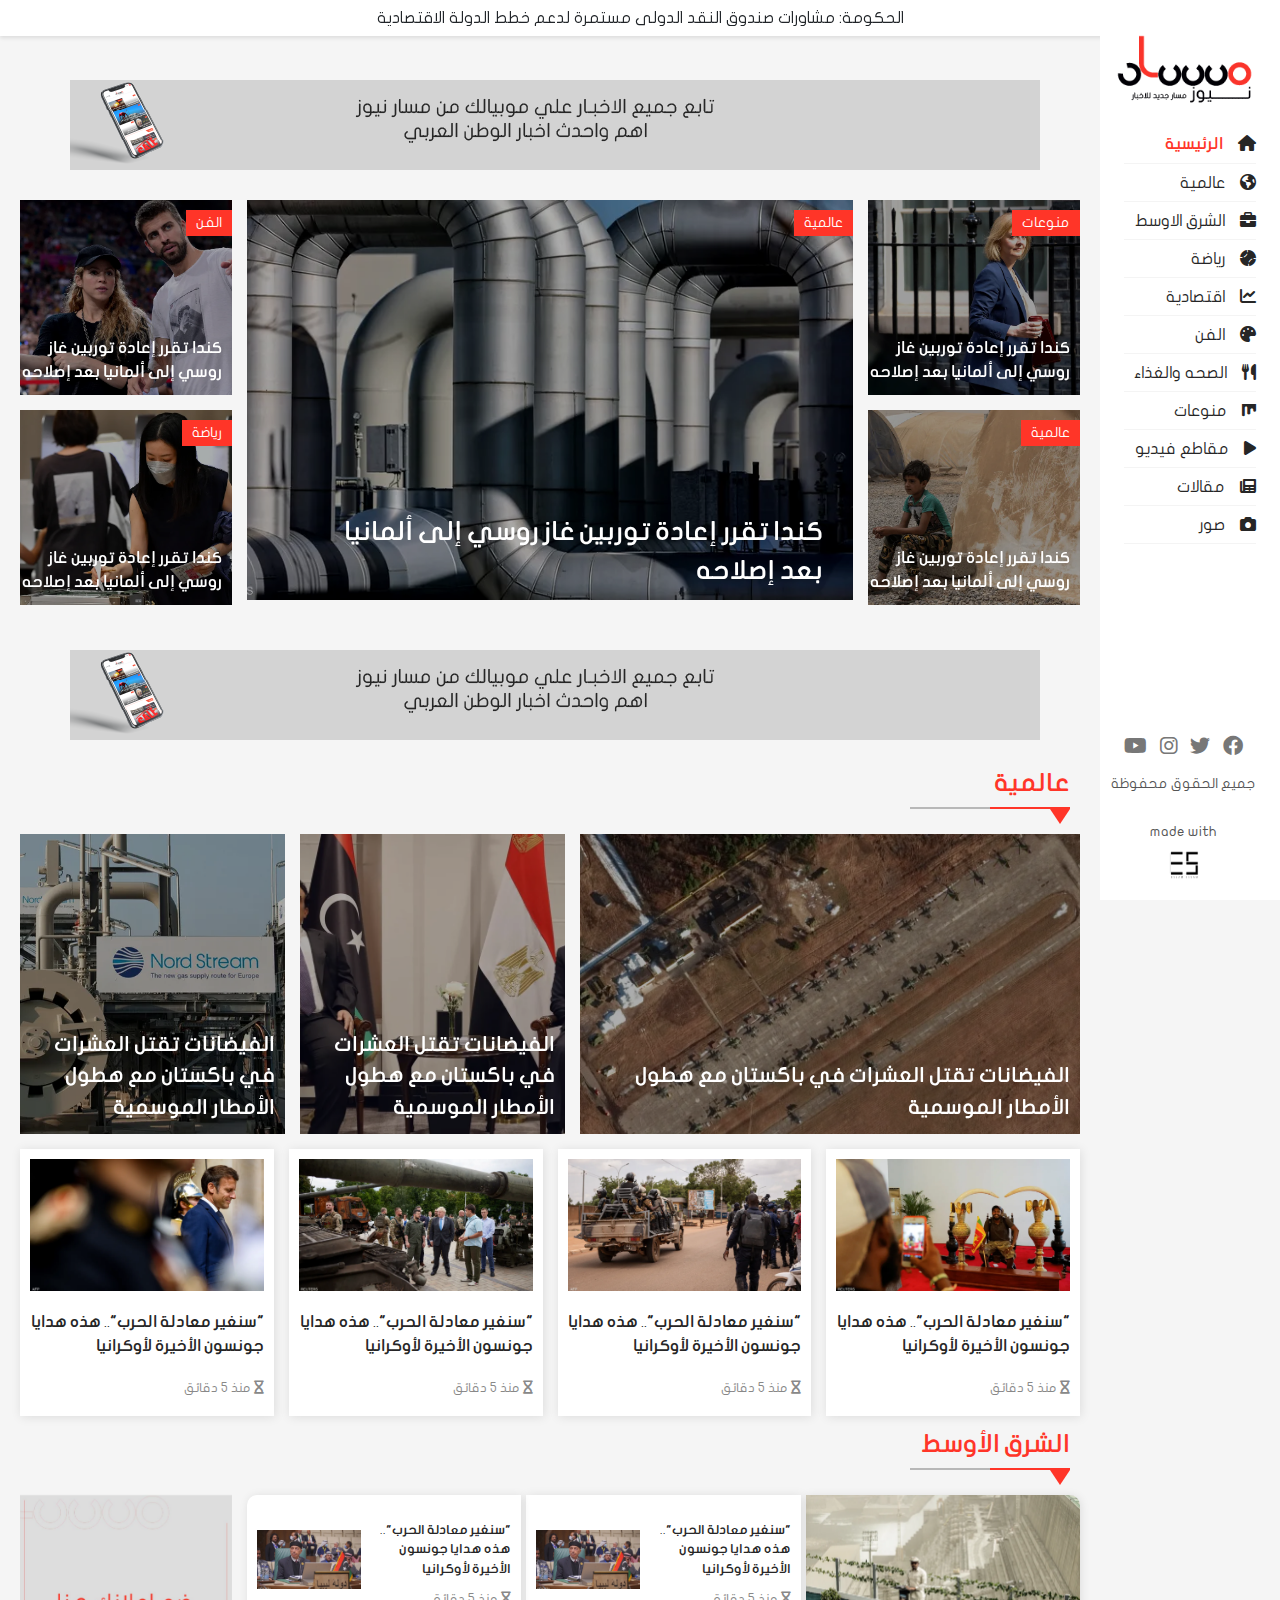
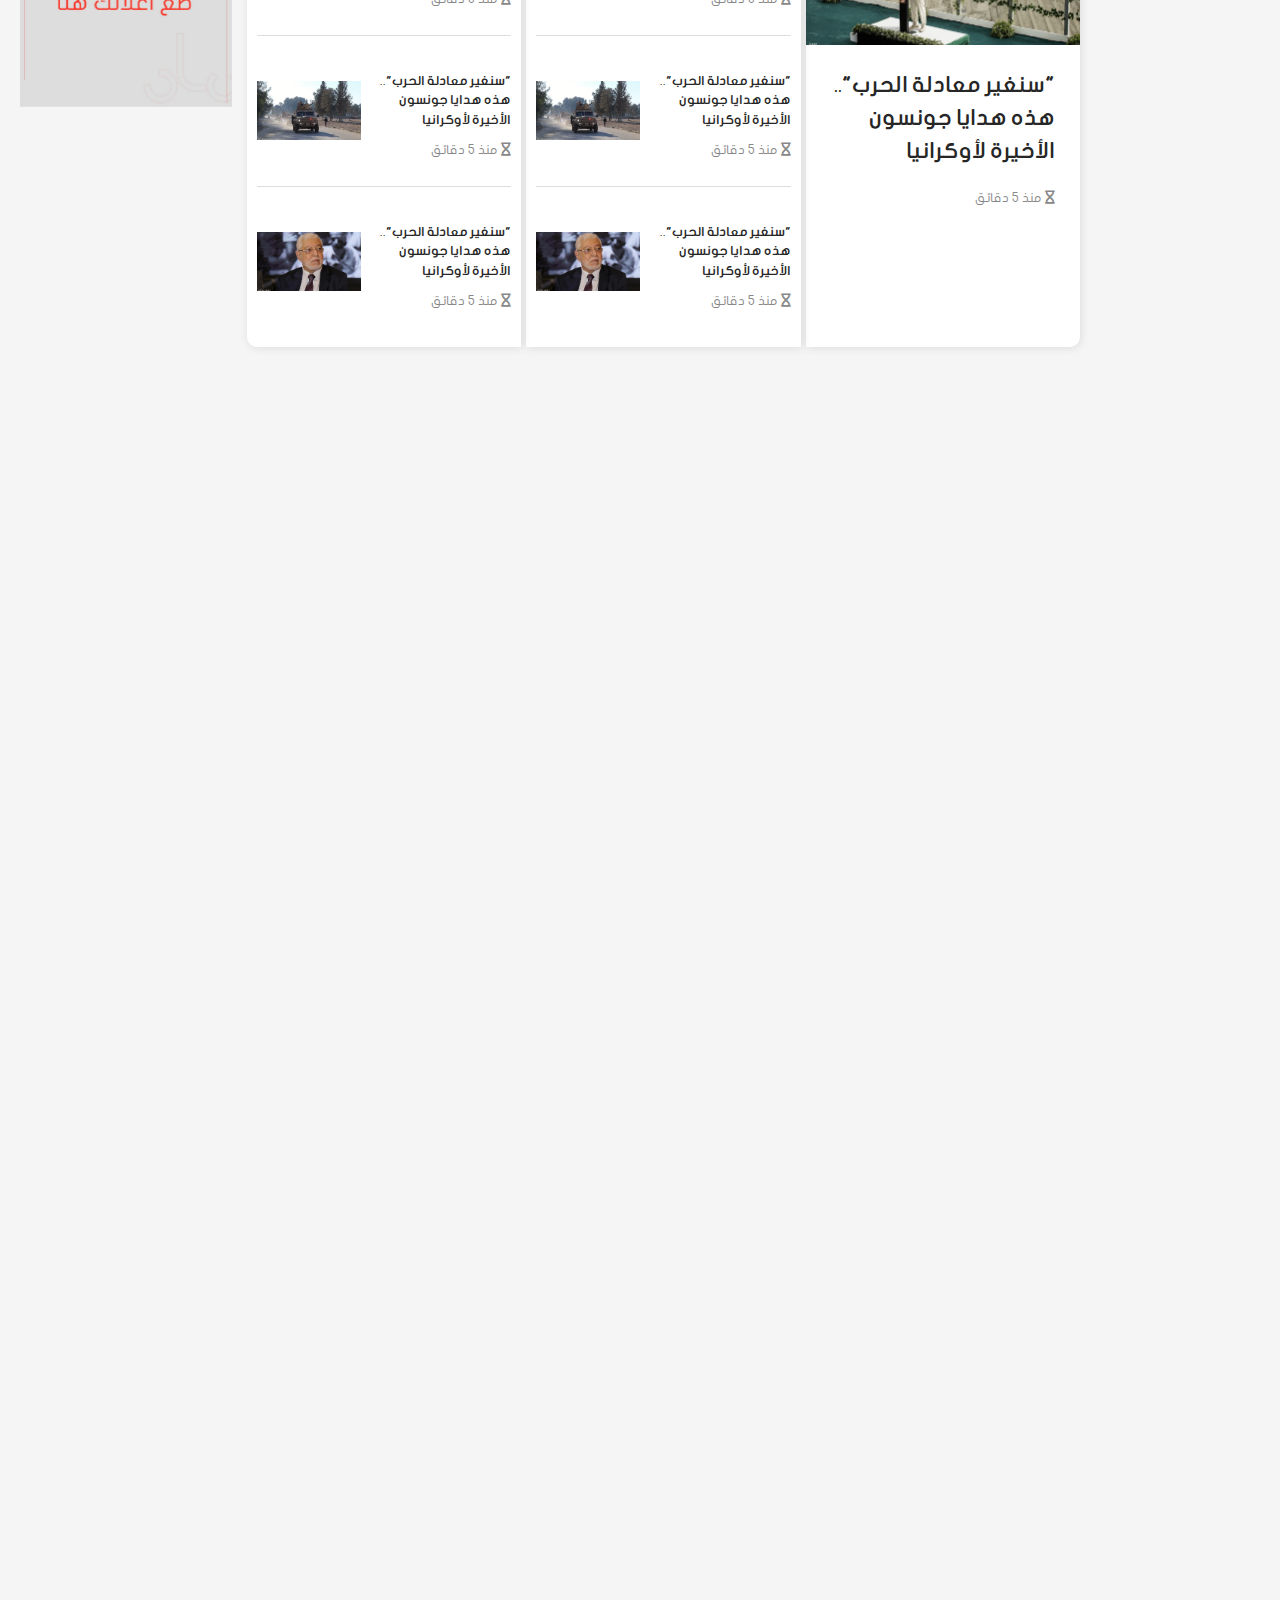
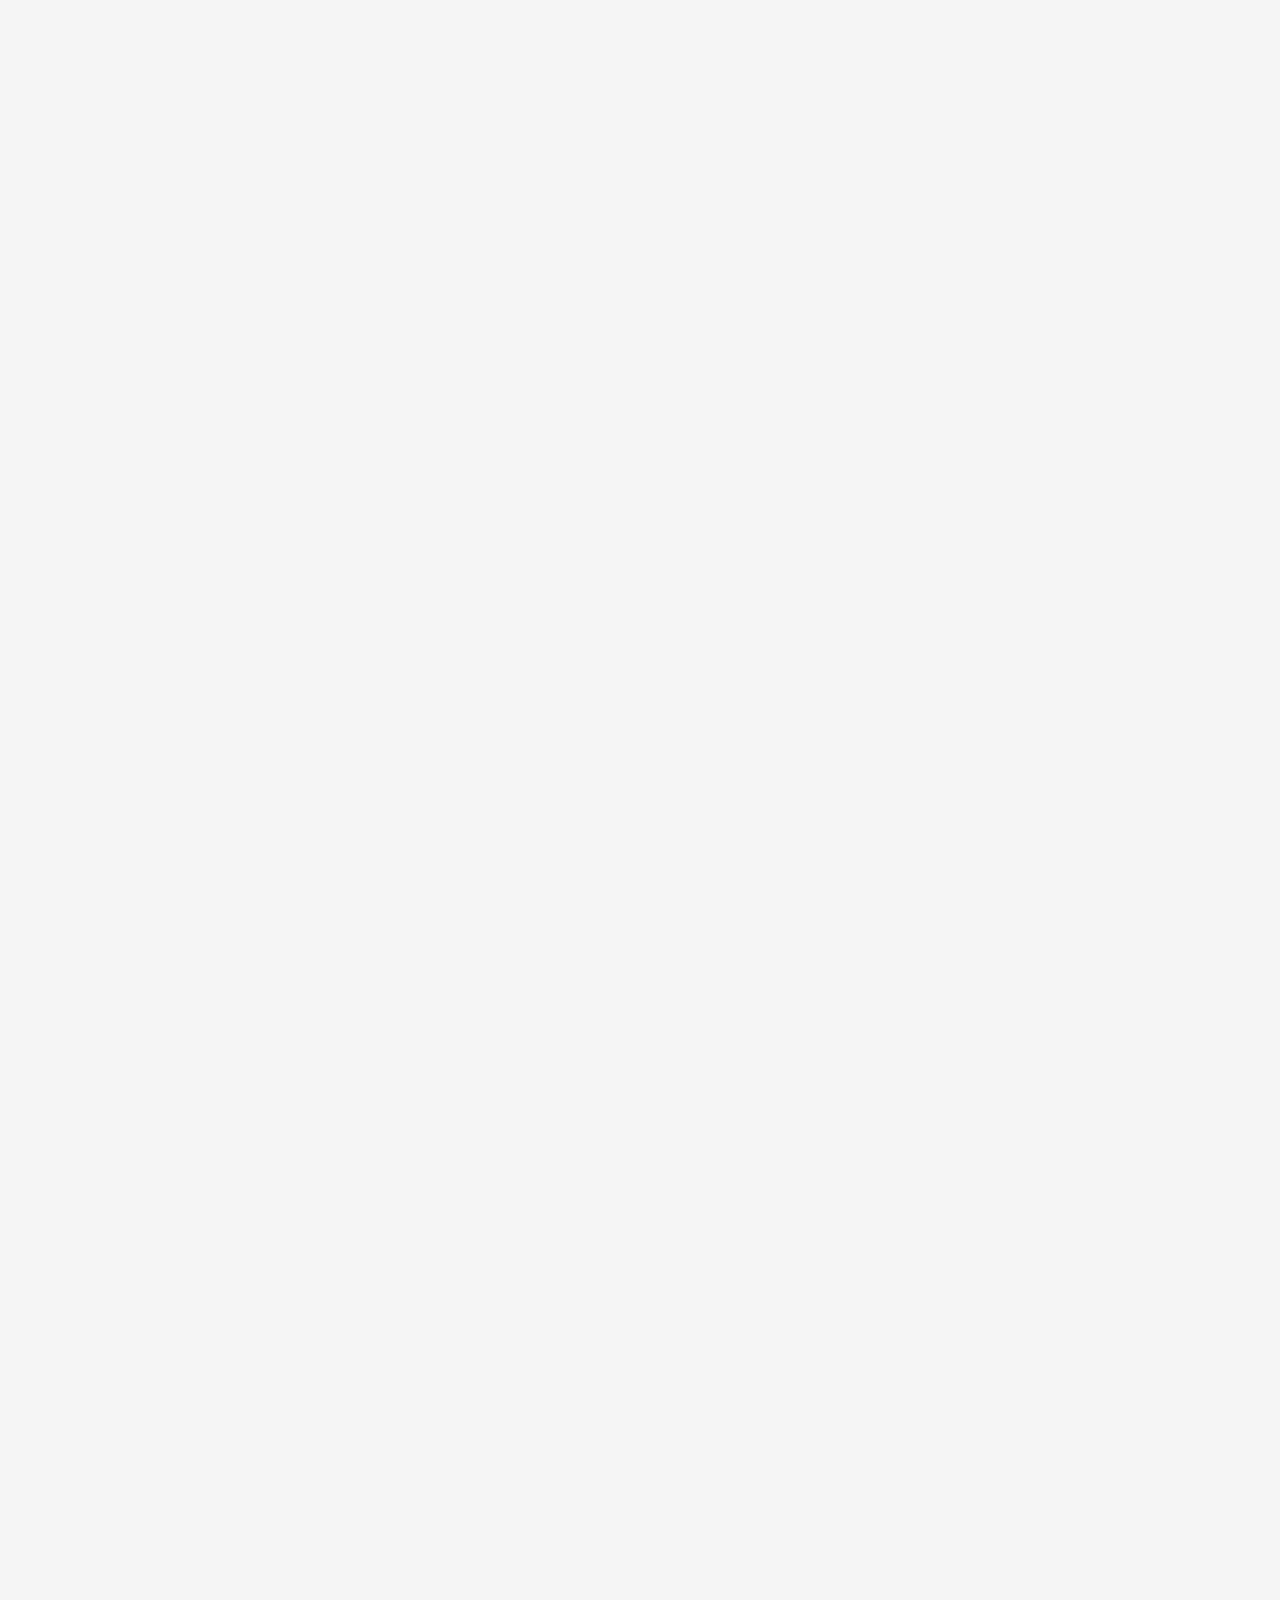
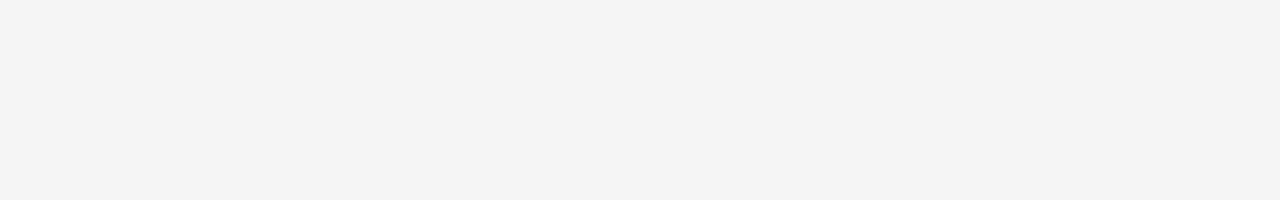
==== index2.html @ 2b15a0e4 "first commit" ====
<!DOCTYPE html>
<html lang="ar" dir="rtl">

<head>
    <meta charset="UTF-8" />
    <meta http-equiv="X-UA-Compatible" content="IE=edge" />
    <meta name="viewport" content="width=device-width, initial-scale=1.0" />
    <meta name="theme-color" content="#FF3528">
    <link rel="icon" href="{% static 'img/icontitle.png' %}" type="image/x-icon">
    <link rel="stylesheet" type="text/css" href="css/slick.css" />
    <link rel="stylesheet" href="css/bootstrap.min.css" />
    <link rel="stylesheet" href="css/all.min.css" />
    <link rel="stylesheet" href="css/normalize.css" />
    <link rel="stylesheet" href="css/more.css" />
    <link rel="stylesheet" href="css/styles.css" />
    <title>مسار نيوز – جريدة اخبارية شاملة</title>
</head>

<body>
    <div class="wrapper d-flex align-items-stretch">
        <nav id="sidebar">
            <div class="custom-menu">
                <button type="button" id="sidebarCollapse" class="btn btn-primary">
                    <i class="fa fa-bars"></i>
                </button>
            </div>
            <div class="p-4">
                <h1><a href="/" class="logo"><img src="img/logo.png" alt="logo"></a></h1>
                <ul class="list-unstyled components mb-5">
                    <li class="active">
                        <a href="#"><span class="fa-solid fa-house mr-3"></span>الرئيسية</a>
                    </li>
                    <li>
                        <a href="#"><span class="fa-solid fa-earth-americas mr-3"></span>عالمية</a>
                    </li>
                    <li>
                        <a href="#"><span class="fa fa-briefcase mr-3"></span>الشرق الاوسط</a>
                    </li>
                    <li>
                        <a href="#"><span class="fa-solid fa-baseball mr-3"></span>رياضة</a>
                    </li>
                    <li>
                        <a href="#"><span class="fa-solid fa-chart-line mr-3"></span>اقتصادية</a>
                    </li>
                    <li>
                        <a href="#"><span class="fa-solid fa-palette mr-3"></span>الفن</a>
                    </li>
                    <li>
                        <a href="#"><span class="fa-solid fa-utensils mr-3"></span>الصحه والغذاء</a>
                    </li>
                    <li>
                        <a href="#"><span class="fa-brands fa-mix mr-3"></span>منوعات</a>
                    </li>
                    <li>
                        <a href="#"><span class="fa-solid fa-play mr-3"></span>مقاطع فيديو</a>
                    </li>
                    <li>
                        <a href="#"><span class="fa-solid fa-newspaper mr-3"></span>مقالات</a>
                    </li>
                    <li>
                        <a href="#"><span class="fa-solid fa-camera mr-3"></span>صور</a>
                    </li>
                </ul>


                <div class="footer">
                    <div class="social_media">
                        <a href="#"><i class="fa-brands fa-facebook"></i></a>
                        <a href="#"><i class="fa-brands fa-twitter"></i></a>
                        <a href="#"><i class="fa-brands fa-instagram"></i></a>
                        <a href="#"><i class="fa-brands fa-youtube"></i></a>
                    </div>
                    <p>جميع الحقوق محفوظة</p>
                    <br>
                    made with<a href="https://www.facebook.com/mnmm403/"><img style="width:30px; height:30px;"
                            src="img/logoback.png" alt=""></a>
                </div>

            </div>
        </nav>

        <!-- Page Content  -->
        <div id="content" class="p-4 p-md-5 pt-5">

            <header>
                <div class="thenav">
                    <div class="urgent_expert">
                        <div id="carouselExampleCaptions" class="carousel slide" data-bs-ride="carousel">
                            <div class="carousel-inner">
                                <div class="carousel-item active">
                                    <p>الحكومة: مشاورات صندوق النقد الدولي مستمرة لدعم خطط الدولة الاقتصادية</p>
                                </div>
                                <div class="carousel-item">
                                    <p>الحكومة: مشاورات صندوق النقد الدولي مستمرة لدعم خطط الدولة الاقتصادية</p>
                                </div>
                                <div class="carousel-item">
                                    <p>الحكومة: مشاورات صندوق النقد الدولي مستمرة لدعم خطط الدولة الاقتصادية</p>
                                </div>
                            </div>

                        </div>
                    </div>
                </div>
            </header>

            <!-- Start Adverts -->
            <div class="Adverts"><a href=""><img src="img/advirts/advertising.png" alt="advertis" loading="lazy"></a>
            </div>

            <!-- Start New News  -->
            <div class="new_news">
                <div class="list_new">
                    <div class="box">
                        <div class="item">
                            <a href=""><img src="img/new_news/1-1538287.webp" alt="new news" loading="lazy"></a>
                            <p>منوعات</p>
                            <div class="info">
                                <a href="#">كندا تقرر إعادة توربين غاز روسي إلى ألمانيا بعد إصلاحه</a>
                            </div>
                        </div>
                        <div class="item">
                            <a href=""><img src="img/new_news/1-1538293.webp" alt="new news" loading="lazy"></a>
                            <p>عالمية</p>
                            <div class="info">
                                <a href="#">كندا تقرر إعادة توربين غاز روسي إلى ألمانيا بعد إصلاحه</a>
                            </div>
                        </div>

                    </div>
                    <div class="box">
                        <div id="carouselExampleDark" class="carousel carousel-dark slide" data-bs-ride="carousel">
                            <div class="carousel-inner">
                                <div class="carousel-item active" data-bs-interval="10000">
                                    <img src="img/new_news/1-1538303.webp" class="d-block w-100" alt="slider img"
                                        loading="lazy">
                                    <p>عالمية</p>
                                    <div class="carousel-caption d-md-block">
                                        <a href="#">كندا تقرر إعادة توربين غاز روسي إلى ألمانيا بعد إصلاحه</a>
                                    </div>
                                </div>
                                <div class="carousel-item" data-bs-interval="2000">
                                    <img src="img/new_news/1-1538301.webp" class="d-block w-100" alt="v" loading="lazy">
                                    <p>اقتصاد</p>
                                    <div class="carousel-caption d-md-block">
                                        <a href="#">كندا تقرر إعادة توربين غاز روسي إلى ألمانيا بعد إصلاحه</a>
                                    </div>
                                </div>
                                <div class="carousel-item">
                                    <img src="img/new_news/2.jpg" class="d-block w-100" alt="slider img" loading="lazy">
                                    <p>الشرك الاوسط</p>
                                    <div class="carousel-caption d-md-block">
                                        <a href="#">كندا تقرر إعادة توربين غاز روسي إلى ألمانيا بعد إصلاحه</a>
                                    </div>
                                </div>
                            </div>
                        </div>
                    </div>
                    <div class="box">
                        <div class="item">
                            <a href=""><img src="img/new_news/1-1538299.webp" alt="new news" loading="lazy"></a>
                            <p>الفن</p>
                            <div class="info">
                                <a href="#">كندا تقرر إعادة توربين غاز روسي إلى ألمانيا بعد إصلاحه</a>
                            </div>
                        </div>
                        <div class="item">
                            <a href=""><img src="img/new_news/1-1538301.webp" alt="new news" loading="lazy"></a>
                            <p>رياضة</p>
                            <div class="info">
                                <a href="#">كندا تقرر إعادة توربين غاز روسي إلى ألمانيا بعد إصلاحه</a>
                            </div>
                        </div>

                    </div>
                </div>
            </div>

            <!-- Start Adverts -->
            <div class="Adverts"><a href=""><img src="img/advirts/advertising.png" alt="advertis" loading="lazy"></a>
            </div>

            <!-- Start World  -->
            <div class="world">
                <div class="main_title">
                    <h2>عالمية</h2>
                    <span></span>
                </div>

                <div class="first_l">
                    <div class="item">
                        <a href="">
                            <img src="img/world/33.webp" alt="news world" loading="lazy">
                            <div class="info">
                                <a href="#">الفيضانات تقتل العشرات في باكستان مع هطول الأمطار الموسمية</a>
                            </div>
                        </a>
                    </div>
                    <div class="item">
                        <a href="">
                            <img src="img/world/5.webp" alt="news world" loading="lazy">
                            <div class="info">
                                <a href="#">الفيضانات تقتل العشرات في باكستان مع هطول الأمطار الموسمية</a>
                            </div>
                        </a>
                    </div>
                    <div class="item">
                        <a href="">
                            <img src="img/world/01.webp" alt="news world" loading="lazy">
                            <div class="info">
                                <a href="#">الفيضانات تقتل العشرات في باكستان مع هطول الأمطار الموسمية</a>
                            </div>
                        </a>
                    </div>
                </div>

                <div class="second_l">
                    <div class="item">
                        <a href="">
                            <img src="img/world/0111.webp" alt="" loading="lazy">
                        </a>
                        <div class="text">
                            <a href="">"سنغير معادلة الحرب".. هذه هدايا جونسون الأخيرة لأوكرانيا</a>
                            <span><i class="fa-solid fa-hourglass-empty"></i> منذ 5 دقائق</span>
                        </div>
                    </div>

                    <div class="item">
                        <a href="">
                            <img src="img/world/011111.webp" alt="" loading="lazy">
                        </a>
                        <div class="text">
                            <a href="">"سنغير معادلة الحرب".. هذه هدايا جونسون الأخيرة لأوكرانيا</a>
                            <span><i class="fa-solid fa-hourglass-empty"></i> منذ 5 دقائق</span>
                        </div>
                    </div>

                    <div class="item">
                        <a href="">
                            <img src="img/world/012.webp" alt="" loading="lazy">
                        </a>
                        <div class="text">
                            <a href="">"سنغير معادلة الحرب".. هذه هدايا جونسون الأخيرة لأوكرانيا</a>
                            <span><i class="fa-solid fa-hourglass-empty"></i> منذ 5 دقائق</span>
                        </div>
                    </div>

                    <div class="item">
                        <a href="">
                            <img src="img/world/1-011.webp" alt="" loading="lazy">
                        </a>
                        <div class="text">
                            <a href="">"سنغير معادلة الحرب".. هذه هدايا جونسون الأخيرة لأوكرانيا</a>
                            <span><i class="fa-solid fa-hourglass-empty"></i> منذ 5 دقائق</span>
                        </div>
                    </div>
                </div>
            </div>

            <!-- Start meddile East -->
            <div class="meddile_east">
                <div class="main_title">
                    <h2>الشرق الأوسط</h2>
                    <span></span>
                </div>
                <div class="father">

                
                <div class="meddile_list">
                <div class="big_box">
                    <a href="">
                        <img src="img/medeast/1.webp" alt="meddile_east" loading="lazy">
                    </a>
                    <div class="text">
                        <a href="">"سنغير معادلة الحرب".. هذه هدايا جونسون الأخيرة لأوكرانيا</a>
                        <span><i class="fa-solid fa-hourglass-empty"></i> منذ 5 دقائق</span>
                    </div>
                </div>

                <div class="small_box">
                    <div class="item">
                        <a href="">
                            <img src="img/medeast/2.webp" alt="meddile_east" loading="lazy">
                        </a>
                        <div class="text">
                            <a href="">"سنغير معادلة الحرب".. هذه هدايا جونسون الأخيرة لأوكرانيا</a>
                            <span><i class="fa-solid fa-hourglass-empty"></i> منذ 5 دقائق</span>
                        </div>
                    </div>
                    <div class="item">
                        <a href="">
                            <img src="img/medeast/3.webp" alt="meddile_east" loading="lazy">
                        </a>
                        <div class="text">
                            <a href="">"سنغير معادلة الحرب".. هذه هدايا جونسون الأخيرة لأوكرانيا</a>
                            <span><i class="fa-solid fa-hourglass-empty"></i> منذ 5 دقائق</span>
                        </div>
                    </div>
                    <div class="item">
                        <a href="">
                            <img src="img/medeast/4.webp" alt="meddile_east" loading="lazy">
                        </a>
                        <div class="text">
                            <a href="">"سنغير معادلة الحرب".. هذه هدايا جونسون الأخيرة لأوكرانيا</a>
                            <span><i class="fa-solid fa-hourglass-empty"></i> منذ 5 دقائق</span>
                        </div>
                    </div>
                    </div>

                    <div class="small_box">
                        <div class="item">
                            <a href="">
                                <img src="img/medeast/2.webp" alt="meddile_east" loading="lazy">
                            </a>
                            <div class="text">
                                <a href="">"سنغير معادلة الحرب".. هذه هدايا جونسون الأخيرة لأوكرانيا</a>
                                <span><i class="fa-solid fa-hourglass-empty"></i> منذ 5 دقائق</span>
                            </div>
                        </div>
                        <div class="item">
                            <a href="">
                                <img src="img/medeast/3.webp" alt="meddile_east" loading="lazy">
                            </a>
                            <div class="text">
                                <a href="">"سنغير معادلة الحرب".. هذه هدايا جونسون الأخيرة لأوكرانيا</a>
                                <span><i class="fa-solid fa-hourglass-empty"></i> منذ 5 دقائق</span>
                            </div>
                        </div>
                        <div class="item">
                            <a href="">
                                <img src="img/medeast/4.webp" alt="meddile_east" loading="lazy">
                            </a>
                            <div class="text">
                                <a href="">"سنغير معادلة الحرب".. هذه هدايا جونسون الأخيرة لأوكرانيا</a>
                                <span><i class="fa-solid fa-hourglass-empty"></i> منذ 5 دقائق</span>
                            </div>
                        </div>
                    </div>
                </div>

                    <div class="second_adviert">
                        <a href=""><img src="img/advirts/WhatsApp_Image_2022-05-05_at_10.56.09_AM_Uz1pPUh.jpeg" alt=""></a>
                    </div>
            </div>
            </div>
                    

































                </div>
            </div>













            <!-- Start Footer -->
            <!-- <footer>
            <div class="containerr">
                <div class="Footer">
                    <div class="box_footer">
                        <ul>
                            <h4>الأقسام</h4>
                            <li><a href="">الرئيسية</a></li>
                            <li><a href="">عالمية</a></li>
                            <li><a href="">الشرق الأوسط</a></li>
                            <li><a href="">الرياضة</a></li>
                            <li><a href="">إقتصادية</a></li>
                            <li><a href="">الفن</a></li>
                        </ul>
                    </div>
                    <div class="box_footer">
                        <ul>
                            <h4>أخرى</h4>
                            <li><a href="">الصحة والغذاء</a></li>
                            <li><a href="">منوعات</a></li>
                            <li><a href="">مقالات</a></li>
                            <li><a href="">صور</a></li>
                            <li><a href="">إعلانات</a></li>
                        </ul>
                    </div>

                    <div class="box_form">
                        <div class="box_social">
                            <h4>تابعونا</h4>
                            <ul>
                                <li>
                                    <a href="#"
                                        ><i class="fa-brands fa-facebook"></i
                                    ></a>
                                </li>
                                <li>
                                    <a href="#"
                                        ><i
                                            class="fa-brands fa-twitter-square"
                                        ></i
                                    ></a>
                                </li>
                                <li>
                                    <a href="#"
                                        ><i
                                            class="fa-brands fa-instagram-square"
                                        ></i
                                    ></a>
                                </li>
                                <li>
                                    <a href="#"
                                        ><i class="fa-brands fa-youtube"></i
                                    ></a>
                                </li>
                            </ul>
                        </div>
                        <div class="send_mail">
                            <form action="">
                                <h6>إشترك فى النشرة البريدية لأهم الأخبار</h6>
                                <input type="text" placeholder="@gmail.com" />
                                <input type="submit" value="إرسال" />
                            </form>
                        </div>
                    </div>
                </div>
                <div class="logo_footer">
                    <a href="#"><img src="img/logo.png" alt="" /></a>
                </div>
            </div>
            <p>
                copyright © 2022 by :
                <a href="https://www.facebook.com/mnmm403">Eslam Es</a>
            </p>
        </footer> -->

            <script src="https://apps.elfsight.com/p/platform.js" defer></script>
            <script src="js/jquery.js"></script>
            <script src="js/bootstrap.min.js"></script>
            <script src="js/main.js"></script>
</body>

</html>
---- css/more.css ----
/* Made By => Eslam Essam  */
:root {
    --main-color: #ff3528;
    --tow-color: #c4281d;
    --second-color: #262626;
    --section-color: #f5f5f5;
    --main-font: #fff;
    --addres-color: #d3d3d3;
    --main-transition: 0.3s;
    --main-padding: 20px;
    --box-shadow: 0 0 5px rgb(172, 172, 172);
    --border-radius: 10px;
    transition: var(--main-transition);
    --line-height: 1.5;
}
/* Start background_page */
.background_page {
    padding-top: 20px;
}
.background_page .containerr {
    display: flex;
    justify-content: center;
}
.background_page img {
    max-width: 100%;
    width: fit-content;
}
/* Start background_page */
/* Start SaidBar */

.sidbar_more {
    margin: 10px;
}
.sidbar_more .pearntside {
    display: flex;
}
.sidbar_more .start_box {
    position: sticky;
    z-index: 1;
    top: 0;
    right: 10px;
    overflow-x: hidden;
    height: 100%;
    width: 350px;
}
.sidbar_more .advrt_more {
    max-width: 100%;
    border-radius: 10px;
    margin-top: 10px;
    display: block;
    margin-right: auto;
    margin-left: auto;
    height: auto;
}
.sidbar_more .lart_box {
    left: 0;
    margin: 15px;
    top: 0;
}

.sidbar_more .show_all {
    width: 70%;
    display: grid;
    grid-template-columns: repeat(auto-fill, minmax(300px, 1fr));
    gap: 40px 30px;
    height: 100%;
}

.sidbar_more .show_all .box {
    position: relative;
}

.sidbar_more .show_all .box::after {
    content: "";
    position: absolute;
    bottom: -5px;
    left: 0;
    width: 100%;
    height: 2px;
    background-color: var(--main-color);
}

.sidbar_more .show_all .box a {
    color: var(--second-color);
    font-family: font_bold;
    transition: var(--main-transition);
    display: block;
    line-height: var(--line-height);
    margin-top: 10px;
    font-size: 20px;
}

.sidbar_more .show_all .box a:hover {
    color: var(--main-color);
}

.sidbar_more .show_all .box span i {
    margin-left: 10px;
    color: var(--second-color);
    font-size: 12px;
}

.sidbar_more .show_all .box img {
    width: 100%;
    transition: var(--main-transition);
    margin-bottom: 20px;
}

.sidbar_more .show_all .box img:hover {
    opacity: 0.9;
}

@media (min-width: 1200px) and (max-width: 1399px) {
    .sidbar_more .lart_box {
        left: 0;
        margin: 15px;
        top: 0;
    }
}
@media (max-width: 991px) {
    .sidbar_more .pearntside {
        flex-wrap: wrap;
        flex-direction: column-reverse;
    }

    .sidbar_more .show_all {
        width: 100%;
        margin-bottom: 10px;
    }

    .sidbar_more .start_box {
        width: 100%;
    }
    .sidbar_more .elegant-calencar {
        max-width: 70%;
    }

    .sidbar_more .lbox .tab-content .box {
        display: flex;
        justify-content: unset;
    }

    .sidbar_more .lbox .tab-content .box a {
        font-size: 18px;
    }

    .sidbar_more .lbox .tab-content .box span {
        font-size: 14px;
    }
}

@media (max-width: 576px) {
    .sidbar_more .lbox .tab-content .box {
        justify-content: space-between;
    }

    .sidbar_more .elegant-calencar {
        max-width: 100%;
    }

    .sidbar_more .lbox .tab-content .box a {
        font-size: 13px;
    }

    .sidbar_more .lbox .tab-content .box span {
        font-size: 14px;
    }
}

/* Start show_detail */

.show_detail {
    width: 80%;
    margin: 10px;
}
.show_detail .detail {
    display: flex;
    justify-content: space-between;
    flex-direction: row-reverse;
    align-items: center;
}

.show_detail .detail .box_detail h3 {
    font-family: font_bold;
    color: var(--second-color);
}

.show_detail .detail .box_detail span {
    font-size: 13px;
}

.show_detail .detail .box_detail span i {
    margin: 10px 5px 20px;
    font-size: 13px;
}

.show_detail .detail .box_detail img {
    width: 100%;
    margin-bottom: 30px;
}

.show_detail .detail .box_detail p {
    font-size: 19px;
    line-height: 1.9;
    margin-bottom: 20px;
}

.box_detail {
    position: sticky;
    z-index: 1;
    top: 0;
    height: 100%;
    margin: 0 10px;
}

.box_detail a i {
    padding: 20px 0;
    font-size: 30px;
    color: rgb(71, 71, 71);
    transition: var(--main-transition);
}

.box_detail a i:hover {
    color: #999;
}

@media (max-width: 991px) {
    .show_detail {
        width: 100%;
        margin: 10px;
    }
}

/* End show_detail */
---- css/styles.css ----
/* Made By => Eslam Essam  */
/* Start Variables */
:root {
    --main-color: #ff3528;
    --tow-color: #c4281d;
    --second-color: #262626;
    --section-color: #f5f5f5;
    --main-font: #fff;
    --addres-color: #d3d3d3;
    --main-transition: 0.3s;
    --main-padding: 20px;
    --box-shadow: 0 0 5px rgb(172, 172, 172);
    --border-radius: 10px;
    transition: var(--main-transition);
    --line-height: 1.5;
}

/* End Variables */

/* Start Global Rules */

html {
    scroll-behavior: smooth;
    direction: rtl;
}

body {
    font-family: font_reg;
    line-height: 100%;
    background-color: var(--section-color);
    height: 5000px;
}

* {
    -webkit-box-sizing: border-box;
    -moz-box-sizing: border-box;
    box-sizing: border-box;
    padding: 0;
    margin: 0;
}

@font-face {
    font-family: font_bold;
    src: url(../fonts/JF-Flat-Bold.ttf);
}

@font-face {
    font-family: font_reg;
    src: url(../fonts/JF-Flat-Regular.ttf);
}

h1,
h2,
h3,
h4,
h5,
h6,
a {
    text-transform: capitalize;
}

span {
    font-family: font_reg;
}

ul {
    list-style: none;
    margin: 0;
    padding: 0;
}

a {
    text-decoration: none;
}

.my_container {
    margin-left: auto;
    margin-right: auto;
    padding: 0;
}

/* Start Main Title */
.main_title {
    position: relative;
    margin-bottom: 25px;
    margin-right: 10px;
    padding-bottom: 1px;
}

.main_title::after {
    content: "";
    position: absolute;
    height: 2px;
    width: 160px;
    right: 0;
    bottom: 0;
    background-color: rgb(184, 184, 184);
}

.main_title::before {
    content: "";
    position: absolute;
    height: 2px;
    width: 80px;
    right: 0;
    bottom: 0;
    background-color: var(--main-color);
    z-index: 5;
}

.main_title span {
    border: 15px solid var(--main-color);
    border-right: 10px solid rgba(0, 0, 0, 0);
    border-left: 10px solid rgba(0, 0, 0, 0);
    border-bottom: 10px solid rgba(0, 0, 0, 0);
    position: absolute;
    right: 0;
    bottom: -25px;
}

.main_title h2 {
    color: var(--main-color);
    font-family: font_bold;
    font-size: 25px;
    transition: var(--main-transition);
}


/* End Main Title */

/* Small */
@media (min-width: 768px) {
    .my_container {
        width: 750px;
    }
}

/* Medium */
@media (min-width: 992px) {
    .my_container {
        width: 960px;
    }
}

/* Large */
@media (min-width: 1200px) {
    .my_container {
        width: 1170px;
    }
}

@media (min-width: 1400px) {
    .my_container {
        width: 1320px;
    }
}








button:hover,
button:focus {
    text-decoration: none !important;
    outline: none !important;
    -webkit-box-shadow: none !important;
    box-shadow: none !important;
}



.wrapper {
    width: 100%;

}


#sidebar {
    min-width: 180px;
    max-width: 180px;
    background: #fff;
    color: #fff;
    -webkit-transition: all 0.3s;
    -o-transition: all 0.3s;
    transition: all 0.3s;
    position: fixed;
    z-index: 10;
    height: 100%;
}

#sidebar .custom-menu {
    display: none !important;
}

#sidebar.active {
    margin-right: -180px;
}

#sidebar h1 {
    margin-bottom: 20px;
    font-size: 15px;
    color: var(--second-color);
}

#sidebar h1 .logo img {
    width: 140px;
}

#sidebar ul li {
    font-size: 16px;
}

#sidebar ul li>ul {
    margin-left: 10px;
}

#sidebar ul li>ul li {
    font-size: 14px;
}

#sidebar ul li a {
    padding: 10px 0;
    display: block;
    color: var(--second-color);
    border-bottom: 1px solid rgba(119, 119, 119, 0.082);
    transition: var(--main-transition);
}

#sidebar ul li a span {
    color: var(--second-color);
    margin-left: 15px;
}

#sidebar ul li a:hover {
    background-color: var(--section-color);
}

#sidebar ul li.active>a {
    background: transparent;
    color: var(--main-color);
    font-family: font_bold;
}

@media (max-width: 991.98px) {
    #sidebar {
        margin-right: -180px;
    }

    #sidebar.active {
        margin-right: 0;
    }

    #sidebar {
        min-width: 94%;
        max-width: 100%;
        margin-right: -93%;

    }

    #sidebar .custom-menu {
        display: inline-block !important;
    }
}

#sidebar .custom-menu {
    display: inline-block;
    position: absolute;
    top: 20px;
    left: 0;
    margin-left: -20px;
    -webkit-transition: 0.3s;
    -o-transition: 0.3s;
    transition: 0.3s;
}

@media (prefers-reduced-motion: reduce) {
    #sidebar .custom-menu {
        -webkit-transition: none;
        -o-transition: none;
        transition: none;
    }
}

#sidebar .custom-menu .btn {
    width: 60px;
    height: 60px;
    border-radius: 50%;
    position: relative;
    top: 30px;
}

#sidebar .custom-menu .btn i {
    margin-right: 30px;
    font-size: 14px;
    color: var(--second-color);
}

#sidebar .custom-menu .btn.btn-primary {
    background: transparent;
    border-color: transparent;
}

#sidebar .custom-menu .btn.btn-primary:after {
    z-index: -1;
    position: absolute;
    top: 0;
    left: 0;
    right: 0;
    bottom: 0;
    content: '';
    -webkit-transform: rotate(45deg);
    -ms-transform: rotate(45deg);
    transform: rotate(45deg);
    background: #fff;
    border-radius: 10px;
}

#sidebar .custom-menu .btn.btn-primary:hover,
#sidebar .custom-menu .btn.btn-primary:focus {
    background: transparent !important;
    border-color: transparent !important;
}

a[data-toggle="collapse"] {
    position: relative;
}

.dropdown-toggle::after {
    display: block;
    position: absolute;
    top: 50%;
    right: 0;
    -webkit-transform: translateY(-50%);
    -ms-transform: translateY(-50%);
    transform: translateY(-50%);
}

@media (max-width: 991.98px) {
    #sidebarCollapse span {
        display: none;
    }
}

#content {
    width: 100%;
    padding: 50px 20px !important;
    min-height: 100vh;
    -webkit-transition: all 0.3s;
    -o-transition: all 0.3s;
    transition: all 0.3s;
    margin-right: 170px;
}

@media (max-width: 991.98px) {
    #content {
        margin-right: 0;
    }
}



#sidebar .footer {
    color: #555;
    font-size: 14px;
    text-align: center;
    position: absolute;
    bottom: 20px;
}

#sidebar .footer .social_media {
    display: flex;
    justify-content: space-evenly;
    align-items: center;
    margin-bottom: 20px;

}

#sidebar .footer .social_media a {
    color: #777;
    font-size: 20px;
}

#sidebar .footer .social_media a:hover {
    color: rgb(53, 53, 53);
}


#sidebar .footer a {
    display: block;
    text-align: center;
    margin-top: 10px;
}



/* Start Content My Navbar */
header .thenav {
    background: #fff;
    position: fixed;
    top: 0;
    left: 0;
    width: 100%;
    padding: 10px;
    box-shadow: 0px 2px 4px rgba(0, 0, 0, 0.1);
    text-align: center;
    z-index: 5;

}

header .thenav p {
    padding: 0;
    margin: 0;


}

/* Start new_news   */
.new_news {
    padding: 0 10px 0 0;
}

.new_news .list_new {
    display: grid;
    grid-template-columns: 20% 1fr 20%;
    gap: 15px;

}

.new_news .list_new .carousel-item img {
    width: 100%;
    height: 400px;
    object-fit: cover;
}

.new_news .list_new .item img {
    width: 100%;
    height: 195px;
    object-fit: cover;
}

.new_news .list_new .item {
    position: relative;
    overflow: hidden;
    margin-bottom: 15px;
}

.new_news .list_new .item::after {
    position: absolute;
    top: 0;
    left: 0;
    width: 100%;
    height: 100%;
    background: rgba(0, 0, 0, 0.322);
    content: '';
}

.new_news .list_new .item .info {
    position: absolute;
    bottom: 10px;
    right: 10px;
    z-index: 1;
}

.new_news .list_new .item .info a {
    color: #fff;
    font-size: 100%;
    font-family: font_bold;
    line-height: 1.5;

}

.new_news .list_new .item p,
.new_news .list_new .carousel-item p {
    position: absolute;
    top: 10px;
    right: 0;
    color: #fff;
    background-color: var(--main-color);
    padding: 5px 10px;
    font-size: 14px;
    z-index: 1;
}

.new_news .list_new .carousel-item a {
    color: #fff;
    font-size: calc(100% + 10px);
    font-family: font_bold;
    line-height: 1.5;

}




.new_news .list_new .carousel-item {
    position: relative;
    overflow: hidden;
}

.new_news .list_new .carousel-item::after {
    position: absolute;
    top: 0;
    left: 0;
    width: 100%;
    height: 100%;
    background: rgba(0, 0, 0, 0.322);
    content: '';
}

.new_news .list_new .carousel-item .carousel-caption {
    z-index: 1;
}

.carousel-caption {
    text-align: right;
    bottom: -0.75rem;
    right: 5%;
    left: 15%;

}



@media (min-width:991px) and (max-width:1200px) {
    .new_news .list_new .carousel-item img {
        height: 350px;
    }

    .new_news .list_new .item img {
        height: 166px;
    }

}

@media (min-width:600px) and (max-width:900px) {
    .new_news .list_new .carousel-item img {
        height: 250px;
    }

    .new_news .list_new .item img {
        height: 115px;
    }

    .new_news .list_new .carousel-item a {
        font-size: calc(100%);

    }

    .new_news .list_new .item .info a {
        font-size: 65%;
    }

}

@media (max-width:567px) {
    .new_news .list_new {
        display: grid;
        grid-template-columns: 1fr;
        gap: 15px;
    }


    .new_news .list_new .carousel-item a {
        font-size: calc(100%);

    }

    .new_news .list_new .item .info a {
        font-size: calc(100%);
    }

    .new_news .list_new .item img {
        width: 100%;
        height: auto;
        object-fit: contain;
    }

    .new_news .list_new .carousel-item img {
        height: auto;
        object-fit: contain;
    }

}


@media (min-width:568px) and (max-width:767px) {
    .new_news .list_new .carousel-item img {
        height: auto;
        object-fit: contain;
    }

    .new_news .list_new {
        display: grid;
        grid-template-columns: 1fr;
        gap: 15px;
    }

    .new_news .list_new .carousel-item a {
        font-size: calc(100% + 10px);

    }

    .new_news .list_new .item .info a {
        font-size: calc(100% + 11px);
    }

    .new_news .list_new .item img {
        width: 100%;
        height: auto;
        object-fit: contain;
    }



}




/* Start Adverts */
.Adverts {
    display: flex;
    justify-content: center;
    margin: 30px;

}

.Adverts img {
    width: 100%;
    object-fit: contain;

}


/* Start world */
.world {
    padding: 0 10px 0 0;
}

.world .first_l {
    display: grid;
    grid-template-columns: 1fr 25% 25%;
    gap: 15px;
}




.world .first_l img {
    width: 100%;
    object-fit: cover;
    height: 350px;
}


.world .first_l .item {
    position: relative;
}



.world .first_l .item .info {
    position: absolute;
    bottom: 10px;
    right: 10px;

    z-index: 1;
}


.world .first_l .item::after {
    width: 100%;
    height: 100%;
    content: '';
    position: absolute;
    top: 0;
    right: 0;
    background: rgba(0, 0, 0, 0.322);
}



.world .first_l .item .info a {
    color: #fff;
    font-size: calc(100% + 5px);
    font-family: font_bold;
    line-height: 1.5;
}

.world .second_l {
    margin: 15px 0;
    display: grid;
    grid-template-columns: repeat(auto-fit, minmax(160px, 1fr));
    gap: 15px;

}

.world .second_l .item {
    position: relative;
    background-color: #fff;
    padding: 10px;
    box-shadow: 1px 1px 10px rgba(0, 0, 0, 0.1);
    transition: var(--main-transition);
}

.world .second_l .item:hover::before {
    content: '';
    position: absolute;
    bottom: 0;
    left: 0;
    width: 100%;
    height: 3px;
    background: var(--main-color);

}


.world .second_l .item .text {
    margin: 10px 0;
}

.world .second_l .item .text a {
    display: block;
    color: var(--second-color);
    font-family: font_bold;
    font-size: 100%;
    line-height: 1.5;
    margin: 20px 0;
}

.world .second_l .item .text span {
    font-size: 13px;
    color: #888;
}




.world .second_l img {
    width: 100%;
    object-fit: contain;
    height: auto;
}





@media (min-width: 1199px) and (max-width: 1399px) {
    .world .first_l {
        grid-template-columns: 1fr 25% 25%;
    }

    .world .first_l img {
        height: 300px;
    }
}


@media (min-width: 800px) and (max-width: 1198px) {
    .world .first_l {
        grid-template-columns: 1fr 25% 25%;
    }

    .world .first_l img {
        height: 250px;
    }

    .world .first_l .item .info a {
        font-size: calc(100%);

    }
}

@media (max-width: 800px) {
    .world .first_l {
        grid-template-columns: repeat(1, 1fr);
    }

    .world .first_l img {
        object-fit: contain;
        height: auto;
    }
}


@media (max-width: 576px) {
    .world .first_l .item .info a {
        font-size: 100%;
    }

    .world .first_l .item .info a {
        font-size: calc(100%);

    }
}

@media (min-width: 560px) and (max-width: 767px) {
    .world .second_l {
        grid-template-columns: repeat(auto-fit, minmax(250px, 1fr));

    }
}



/* Start meddile_east */
.meddile_east {
    padding: 0 10px 0 0;




}

.meddile_east .father {
    display: grid;
    grid-template-columns: 1fr 20%;
    gap: 15px;
    position: relative;
}


.meddile_east .meddile_list {
    display: grid;
    grid-template-columns: repeat(auto-fit, minmax(250px, 1fr));
    gap: 5px;
}

.meddile_east .meddile_list .big_box {
    background-color: #fff;
    box-shadow: 1px 1px 10px rgba(0, 0, 0, 0.1);
    border-top-right-radius: 10px;
    border-bottom-right-radius: 10px;

}

.meddile_east .meddile_list .big_box img {
    width: 100%;
    object-fit: cover;
    height: 150px;
    border-top-right-radius: 10px;
}

.meddile_east .meddile_list .big_box .text {
    padding: 25px;
}

.meddile_east .meddile_list .big_box .text a {
    color: var(--second-color);
    font-family: font_bold;
    font-size: 22px;
    line-height: 1.5;
    display: block;
    margin-bottom: 20px;
    transition: var(--main-transition);
}

.meddile_east .meddile_list .big_box .text a:hover {
    color: var(--main-color);

}


.meddile_east .meddile_list .big_box .text span {
    font-size: 13px;
    color: #888;

}



.meddile_east .meddile_list .small_box {
    background-color: #fff;
    box-shadow: 1px 1px 10px rgba(0, 0, 0, 0.1);
    padding: 0 10px;


}

.meddile_east .meddile_list .small_box .item {
    display: flex;
    justify-content: space-between;
    align-items: center;
    flex-direction: row-reverse;
    margin-bottom: 10px;
    border-bottom: 1px solid #ddd;
}

.meddile_east .meddile_list .small_box .item:last-of-type {
    border: none;
}


.meddile_east .meddile_list .small_box .item a {
    color: var(--second-color);
    font-family: font_bold;
    font-size: 13px;
    line-height: 1.5;
    display: block;
    margin-bottom: 10px;
    transition: var(--main-transition);
}

.meddile_east .meddile_list .small_box .text a:hover {
    color: var(--main-color);

}

.meddile_east .meddile_list .small_box .text span {
    font-size: 13px;
    color: #888;

}



.meddile_east .meddile_list .small_box:last-of-type {
    border-top-left-radius: 10px;
    border-bottom-left-radius: 10px;

}

.meddile_east .meddile_list .small_box img {
    width: 100%;
    object-fit: contain;
    height: 130px;

}


@media (min-width: 768px) and (max-width: 1199px) {
    .meddile_east .meddile_list {
        grid-template-columns: repeat(auto-fit, minmax(150px, 1fr));
    }

}

@media (min-width:567px) and (max-width:767px) {
    .meddile_east .meddile_list {
        grid-template-columns: repeat(auto-fit, minmax(150px, 1fr));
    }

    .meddile_east .father {
        grid-template-columns: 1fr;
    }

    .meddile_east .meddile_list .big_box .text a {
        font-size: 18px;

    }
}

@media (max-width:568px) {
    .meddile_east .father {
        grid-template-columns: 1fr;

    }
}






.second_adviert img {
    width: 100%;
    object-fit: contain;
    height: auto;
    position: sticky;
    top: 50px;
}
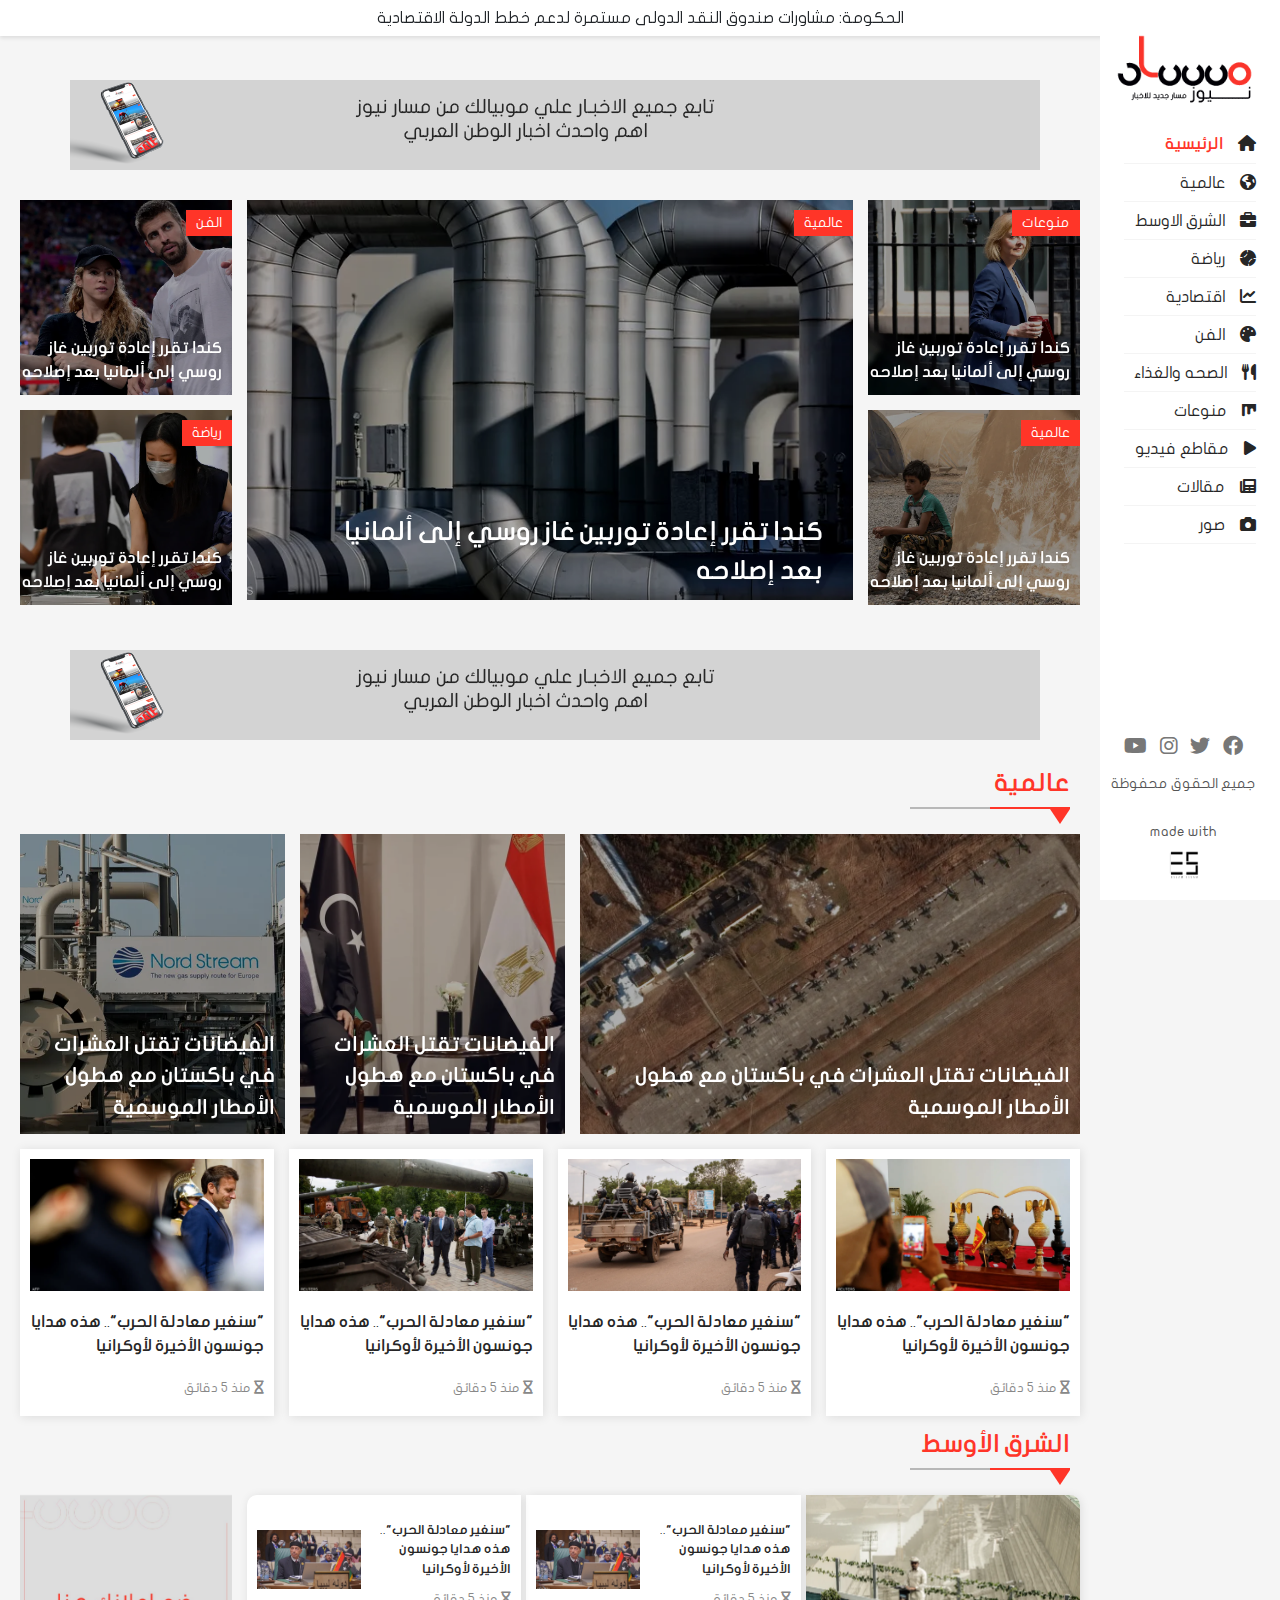
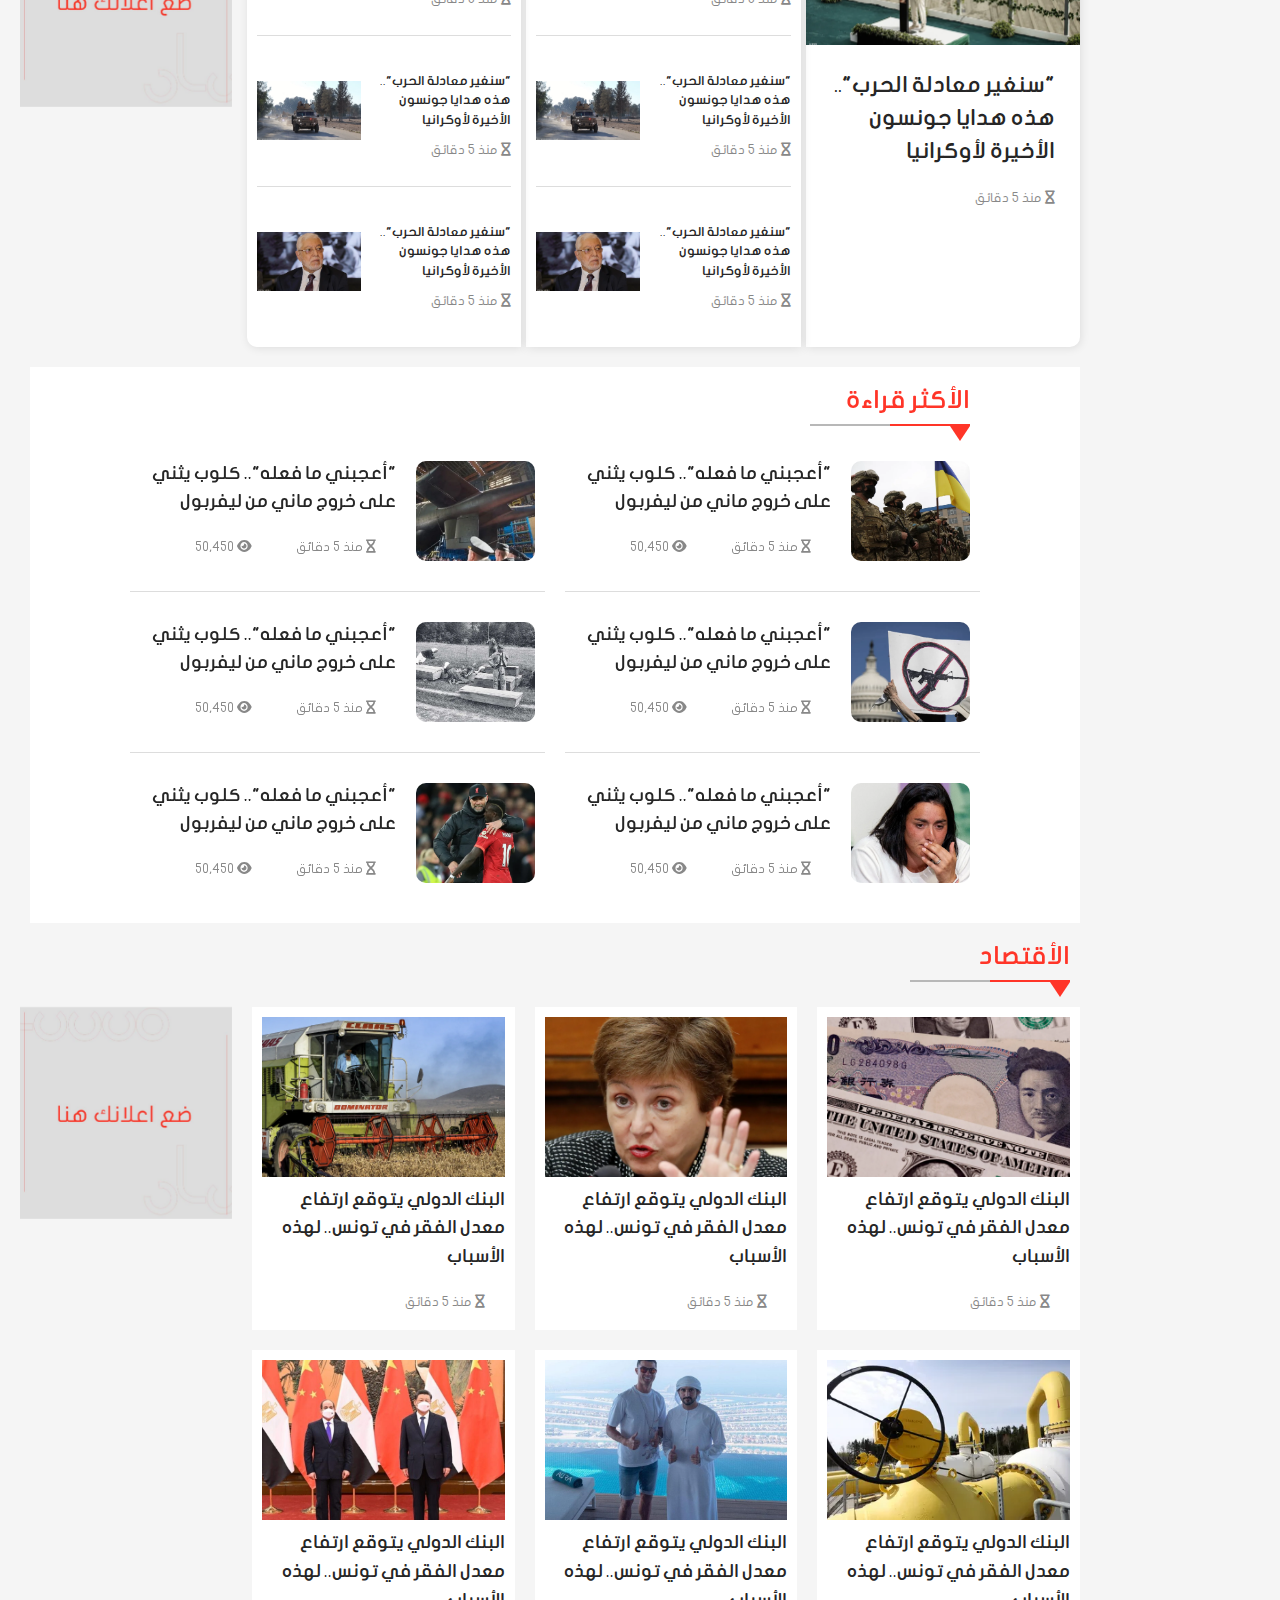
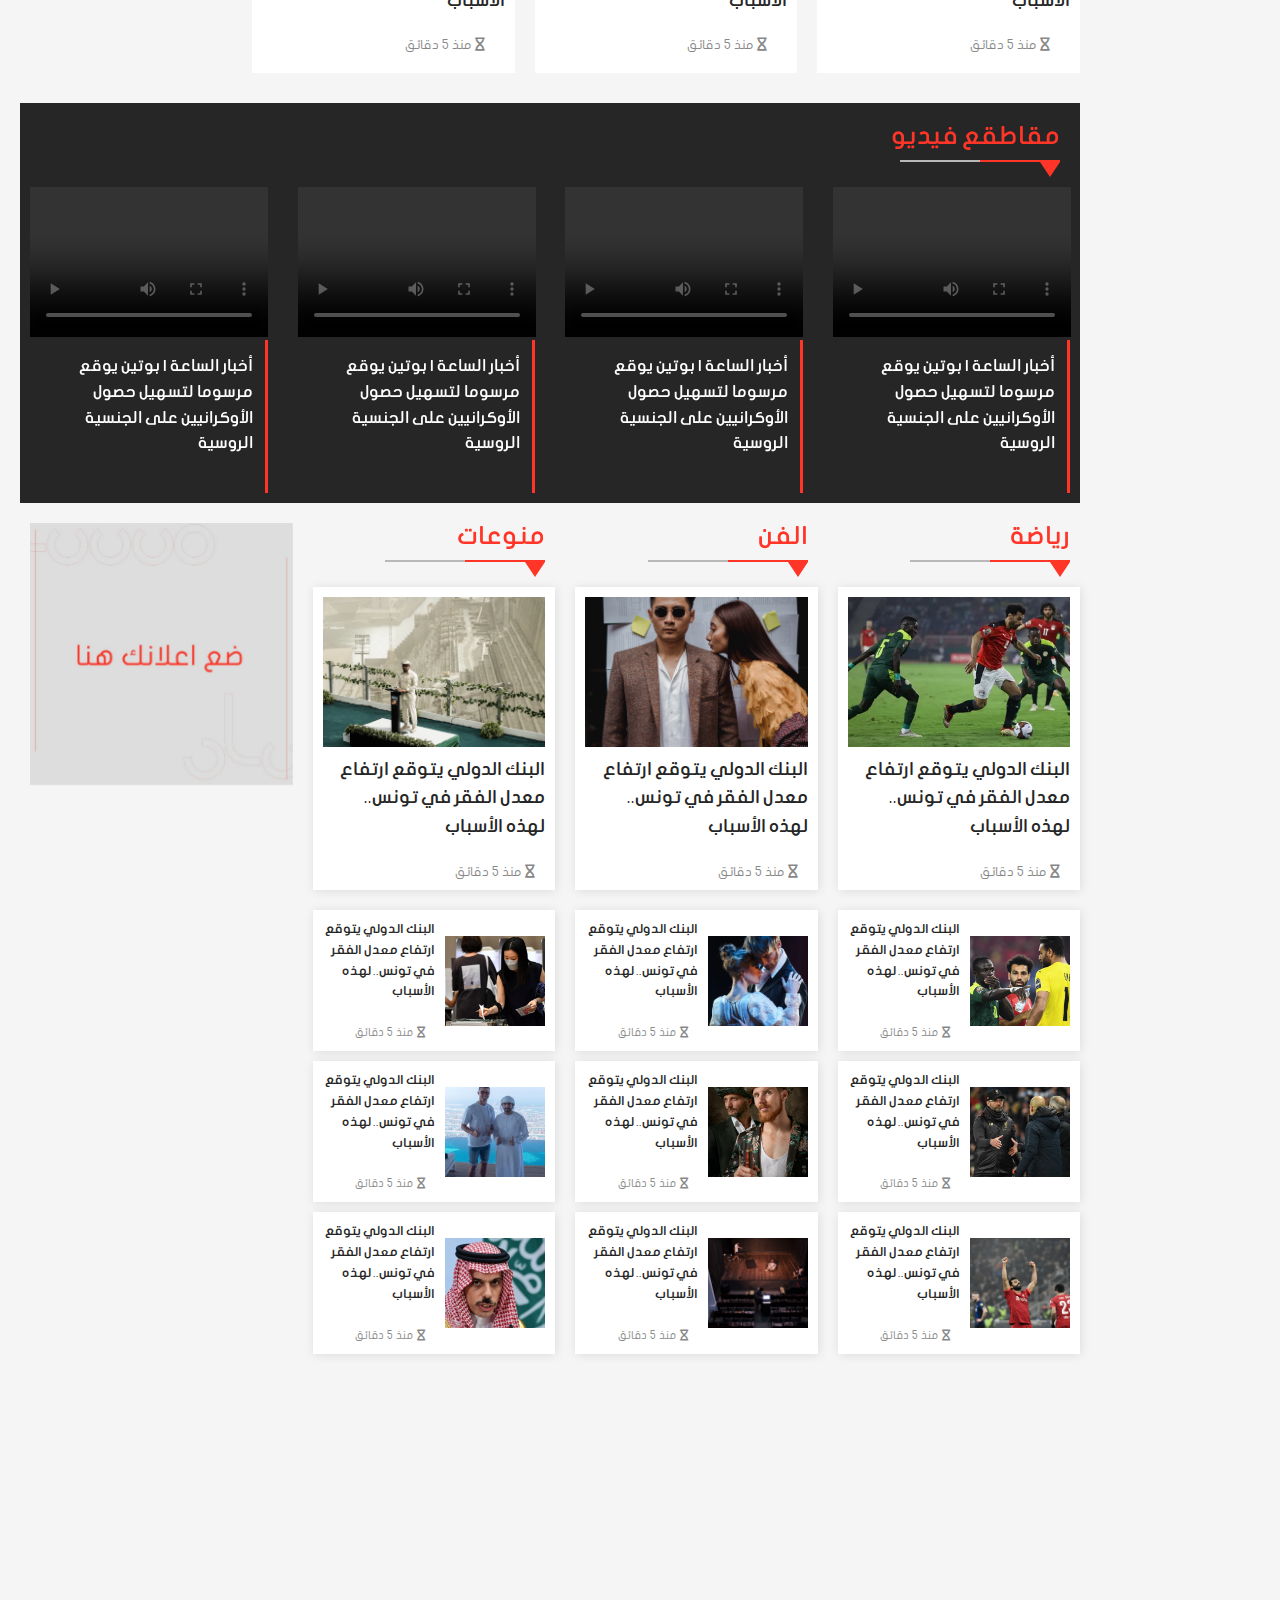
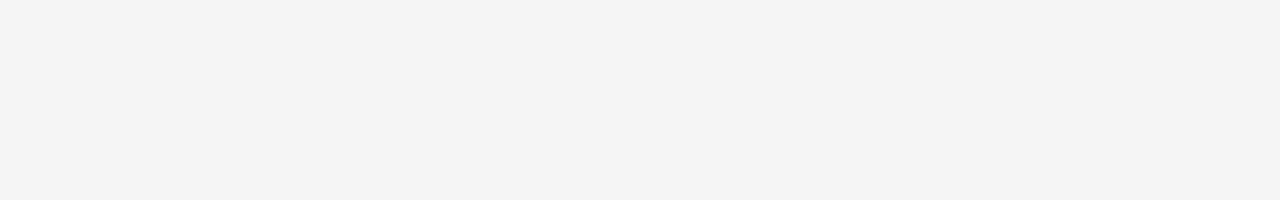
==== commit 54584004: "first commit" ====
--- a/index2.html
+++ b/index2.html
@@ -264,135 +264,458 @@
                 </div>
                 <div class="father">
 
-                
-                <div class="meddile_list">
-                <div class="big_box">
-                    <a href="">
-                        <img src="img/medeast/1.webp" alt="meddile_east" loading="lazy">
-                    </a>
-                    <div class="text">
-                        <a href="">"سنغير معادلة الحرب".. هذه هدايا جونسون الأخيرة لأوكرانيا</a>
-                        <span><i class="fa-solid fa-hourglass-empty"></i> منذ 5 دقائق</span>
-                    </div>
-                </div>
-
-                <div class="small_box">
-                    <div class="item">
-                        <a href="">
-                            <img src="img/medeast/2.webp" alt="meddile_east" loading="lazy">
-                        </a>
-                        <div class="text">
-                            <a href="">"سنغير معادلة الحرب".. هذه هدايا جونسون الأخيرة لأوكرانيا</a>
-                            <span><i class="fa-solid fa-hourglass-empty"></i> منذ 5 دقائق</span>
-                        </div>
-                    </div>
-                    <div class="item">
-                        <a href="">
-                            <img src="img/medeast/3.webp" alt="meddile_east" loading="lazy">
-                        </a>
-                        <div class="text">
-                            <a href="">"سنغير معادلة الحرب".. هذه هدايا جونسون الأخيرة لأوكرانيا</a>
-                            <span><i class="fa-solid fa-hourglass-empty"></i> منذ 5 دقائق</span>
-                        </div>
-                    </div>
-                    <div class="item">
-                        <a href="">
-                            <img src="img/medeast/4.webp" alt="meddile_east" loading="lazy">
-                        </a>
-                        <div class="text">
-                            <a href="">"سنغير معادلة الحرب".. هذه هدايا جونسون الأخيرة لأوكرانيا</a>
-                            <span><i class="fa-solid fa-hourglass-empty"></i> منذ 5 دقائق</span>
-                        </div>
-                    </div>
-                    </div>
-
-                    <div class="small_box">
-                        <div class="item">
+
+                    <div class="meddile_list">
+                        <div class="big_box">
                             <a href="">
-                                <img src="img/medeast/2.webp" alt="meddile_east" loading="lazy">
+                                <img src="img/medeast/1.webp" alt="meddile_east" loading="lazy">
                             </a>
                             <div class="text">
                                 <a href="">"سنغير معادلة الحرب".. هذه هدايا جونسون الأخيرة لأوكرانيا</a>
                                 <span><i class="fa-solid fa-hourglass-empty"></i> منذ 5 دقائق</span>
                             </div>
                         </div>
-                        <div class="item">
-                            <a href="">
-                                <img src="img/medeast/3.webp" alt="meddile_east" loading="lazy">
-                            </a>
-                            <div class="text">
-                                <a href="">"سنغير معادلة الحرب".. هذه هدايا جونسون الأخيرة لأوكرانيا</a>
+
+                        <div class="small_box">
+                            <div class="item">
+                                <a href="">
+                                    <img src="img/medeast/2.webp" alt="meddile_east" loading="lazy">
+                                </a>
+                                <div class="text">
+                                    <a href="">"سنغير معادلة الحرب".. هذه هدايا جونسون الأخيرة لأوكرانيا</a>
+                                    <span><i class="fa-solid fa-hourglass-empty"></i> منذ 5 دقائق</span>
+                                </div>
+                            </div>
+                            <div class="item">
+                                <a href="">
+                                    <img src="img/medeast/3.webp" alt="meddile_east" loading="lazy">
+                                </a>
+                                <div class="text">
+                                    <a href="">"سنغير معادلة الحرب".. هذه هدايا جونسون الأخيرة لأوكرانيا</a>
+                                    <span><i class="fa-solid fa-hourglass-empty"></i> منذ 5 دقائق</span>
+                                </div>
+                            </div>
+                            <div class="item">
+                                <a href="">
+                                    <img src="img/medeast/4.webp" alt="meddile_east" loading="lazy">
+                                </a>
+                                <div class="text">
+                                    <a href="">"سنغير معادلة الحرب".. هذه هدايا جونسون الأخيرة لأوكرانيا</a>
+                                    <span><i class="fa-solid fa-hourglass-empty"></i> منذ 5 دقائق</span>
+                                </div>
+                            </div>
+                        </div>
+
+                        <div class="small_box">
+                            <div class="item">
+                                <a href="">
+                                    <img src="img/medeast/2.webp" alt="meddile_east" loading="lazy">
+                                </a>
+                                <div class="text">
+                                    <a href="">"سنغير معادلة الحرب".. هذه هدايا جونسون الأخيرة لأوكرانيا</a>
+                                    <span><i class="fa-solid fa-hourglass-empty"></i> منذ 5 دقائق</span>
+                                </div>
+                            </div>
+                            <div class="item">
+                                <a href="">
+                                    <img src="img/medeast/3.webp" alt="meddile_east" loading="lazy">
+                                </a>
+                                <div class="text">
+                                    <a href="">"سنغير معادلة الحرب".. هذه هدايا جونسون الأخيرة لأوكرانيا</a>
+                                    <span><i class="fa-solid fa-hourglass-empty"></i> منذ 5 دقائق</span>
+                                </div>
+                            </div>
+                            <div class="item">
+                                <a href="">
+                                    <img src="img/medeast/4.webp" alt="meddile_east" loading="lazy">
+                                </a>
+                                <div class="text">
+                                    <a href="">"سنغير معادلة الحرب".. هذه هدايا جونسون الأخيرة لأوكرانيا</a>
+                                    <span><i class="fa-solid fa-hourglass-empty"></i> منذ 5 دقائق</span>
+                                </div>
+                            </div>
+                        </div>
+                    </div>
+
+                    <div class="second_adviert">
+                        <a href=""><img src="img/advirts/WhatsApp_Image_2022-05-05_at_10.56.09_AM_Uz1pPUh.jpeg"
+                                alt=""></a>
+                    </div>
+                </div>
+            </div>
+
+
+            <!-- Start show count -->
+            <div class="count_news">
+                <div class="main_title">
+                    <h2>الأكثر قراءة </h2>
+                    <span></span>
+                </div>
+                <div class="list_count">
+
+                    <div class="item">
+                        <a href="">
+                            <img src="img/mostred_sports/1-01.webp" alt="most read" loading="lazy">
+                        </a>
+                        <div class="caption">
+                            <a href="">"أعجبني ما فعله".. كلوب يثني على خروج ماني من ليفربول</a>
+                            <span><i class="fa-solid fa-hourglass-empty"></i> منذ 5 دقائق</span>
+                            <span><i class="fa-solid fa-eye"></i> 50,450 </span>
+                        </div>
+                    </div>
+
+                    <div class="item">
+                        <a href="">
+                            <img src="img/mostred_sports/02.webp" alt="most read" loading="lazy">
+                        </a>
+                        <div class="caption">
+                            <a href="">"أعجبني ما فعله".. كلوب يثني على خروج ماني من ليفربول</a>
+                            <span><i class="fa-solid fa-hourglass-empty"></i> منذ 5 دقائق</span>
+                            <span><i class="fa-solid fa-eye"></i> 50,450 </span>
+                        </div>
+                    </div>
+
+                    <div class="item">
+                        <a href="">
+                            <img src="img/mostred_sports/03.webp" alt="most read" loading="lazy">
+                        </a>
+                        <div class="caption">
+                            <a href="">"أعجبني ما فعله".. كلوب يثني على خروج ماني من ليفربول</a>
+                            <span><i class="fa-solid fa-hourglass-empty"></i> منذ 5 دقائق</span>
+                            <span><i class="fa-solid fa-eye"></i> 50,450 </span>
+                        </div>
+                    </div>
+
+                    <div class="item">
+                        <a href="">
+                            <img src="img/mostred_sports/04.webp" alt="most read" loading="lazy">
+                        </a>
+                        <div class="caption">
+                            <a href="">"أعجبني ما فعله".. كلوب يثني على خروج ماني من ليفربول</a>
+                            <span><i class="fa-solid fa-hourglass-empty"></i> منذ 5 دقائق</span>
+                            <span><i class="fa-solid fa-eye"></i> 50,450 </span>
+                        </div>
+                    </div>
+
+                    <div class="item">
+                        <a href="">
+                            <img src="img/mostred_sports/05.webp" alt="most read" loading="lazy">
+                        </a>
+                        <div class="caption">
+                            <a href="">"أعجبني ما فعله".. كلوب يثني على خروج ماني من ليفربول</a>
+                            <span><i class="fa-solid fa-hourglass-empty"></i> منذ 5 دقائق</span>
+                            <span><i class="fa-solid fa-eye"></i> 50,450 </span>
+                        </div>
+                    </div>
+
+                    <div class="item">
+                        <a href="">
+                            <img src="img/mostred_sports/06.webp" alt="most read" loading="lazy">
+                        </a>
+                        <div class="caption">
+                            <a href="">"أعجبني ما فعله".. كلوب يثني على خروج ماني من ليفربول</a>
+                            <span><i class="fa-solid fa-hourglass-empty"></i> منذ 5 دقائق</span>
+                            <span><i class="fa-solid fa-eye"></i> 50,450 </span>
+                        </div>
+                    </div>
+
+                </div>
+            </div>
+
+            <!-- Start  economie-->
+            <div class="economie">
+                <div class="main_title">
+                    <h2>الأقتصاد</h2>
+                    <span></span>
+                </div>
+                <div class="big_list">
+                    <div class="list_economie">
+                        <div class="item">
+                            <a href=""><img src="img/eco/2.webp" alt="economie" loading="lazy"></a>
+                            <div class="caption">
+                                <a href="">البنك الدولي يتوقع ارتفاع معدل الفقر في تونس.. لهذه الأسباب</a>
                                 <span><i class="fa-solid fa-hourglass-empty"></i> منذ 5 دقائق</span>
                             </div>
                         </div>
                         <div class="item">
-                            <a href="">
-                                <img src="img/medeast/4.webp" alt="meddile_east" loading="lazy">
-                            </a>
-                            <div class="text">
-                                <a href="">"سنغير معادلة الحرب".. هذه هدايا جونسون الأخيرة لأوكرانيا</a>
+                            <a href=""><img src="img/eco/3.webp" alt="economie" loading="lazy"></a>
+                            <div class="caption">
+                                <a href="">البنك الدولي يتوقع ارتفاع معدل الفقر في تونس.. لهذه الأسباب</a>
                                 <span><i class="fa-solid fa-hourglass-empty"></i> منذ 5 دقائق</span>
                             </div>
                         </div>
-                    </div>
-                </div>
-
+                        <div class="item">
+                            <a href=""><img src="img/eco/4.webp" alt="economie" loading="lazy"></a>
+                            <div class="caption">
+                                <a href="">البنك الدولي يتوقع ارتفاع معدل الفقر في تونس.. لهذه الأسباب</a>
+                                <span><i class="fa-solid fa-hourglass-empty"></i> منذ 5 دقائق</span>
+                            </div>
+                        </div>
+                        <div class="item">
+                            <a href=""><img src="img/eco/eco.webp" alt="economie" loading="lazy"></a>
+                            <div class="caption">
+                                <a href="">البنك الدولي يتوقع ارتفاع معدل الفقر في تونس.. لهذه الأسباب</a>
+                                <span><i class="fa-solid fa-hourglass-empty"></i> منذ 5 دقائق</span>
+                            </div>
+                        </div>
+                        <div class="item">
+                            <a href=""><img src="img/new_news/one.jpeg" alt="economie" loading="lazy"></a>
+                            <div class="caption">
+                                <a href="">البنك الدولي يتوقع ارتفاع معدل الفقر في تونس.. لهذه الأسباب</a>
+                                <span><i class="fa-solid fa-hourglass-empty"></i> منذ 5 دقائق</span>
+                            </div>
+                        </div>
+                        <div class="item">
+                            <a href=""><img src="img/new_news/five.jpeg" alt="economie" loading="lazy"></a>
+                            <div class="caption">
+                                <a href="">البنك الدولي يتوقع ارتفاع معدل الفقر في تونس.. لهذه الأسباب</a>
+                                <span><i class="fa-solid fa-hourglass-empty"></i> منذ 5 دقائق</span>
+                            </div>
+                        </div>
+                    </div>
                     <div class="second_adviert">
                         <a href=""><img src="img/advirts/WhatsApp_Image_2022-05-05_at_10.56.09_AM_Uz1pPUh.jpeg" alt=""></a>
                     </div>
-            </div>
-            </div>
-                    
-
-
-
-
-
-
-
-
-
-
-
-
-
-
-
-
-
-
-
-
-
-
-
-
-
-
-
-
-
-
-
-
-
-                </div>
-            </div>
-
-
-
-
-
-
-
-
-
-
-
-
-
-            <!-- Start Footer -->
-            <!-- <footer>
+
+                </div>
+            </div>
+
+            <!-- Start Video -->
+            <div class="some_videos">
+                <div class="main_title">
+                    <h2>مقاطقع فيديو</h4ا4>
+                    <span></span>
+                </div>
+                <div class="List_video">
+                    <div class="box">
+                        <video controls>
+                        <source src="movie.mp4" type="video/mp4">
+                        <source src="movie.ogg" type="video/ogg">
+                        </video>
+                        <div class="text">
+                            <a href="">أخبار الساعة | بوتين يوقع مرسوما لتسهيل حصول الأوكرانيين على الجنسية الروسية</a>
+                        </div>
+                    </div>
+
+                    <div class="box">
+                        <video controls>
+                        <source src="movie.mp4" type="video/mp4">
+                        <source src="movie.ogg" type="video/ogg">
+                        </video>
+                        <div class="text">
+                            <a href="">أخبار الساعة | بوتين يوقع مرسوما لتسهيل حصول الأوكرانيين على الجنسية الروسية</a>
+                        </div>
+                    </div>
+
+                    <div class="box">
+                        <video controls>
+                        <source src="movie.mp4" type="video/mp4">
+                        <source src="movie.ogg" type="video/ogg">
+                        </video>
+                        <div class="text">
+                            <a href="">أخبار الساعة | بوتين يوقع مرسوما لتسهيل حصول الأوكرانيين على الجنسية الروسية</a>
+                        </div>
+                    </div>
+
+                    <div class="box">
+                        <video controls>
+                        <source src="movie.mp4" type="video/mp4">
+                        <source src="movie.ogg" type="video/ogg">
+                        </video>
+                        <div class="text">
+                            <a href="">أخبار الساعة | بوتين يوقع مرسوما لتسهيل حصول الأوكرانيين على الجنسية الروسية</a>
+                        </div>
+                    </div>
+                </div>
+            </div>
+
+
+            <!-- Start Sport Art Mix -->
+            <div class="mix">
+                <div class="father_mix">
+                    <div class="list_mix">
+                        <div class="box">
+                            <div class="item">
+                                <div class="main_title">
+                                    <h2>رياضة</h2>
+                                    <span></span>
+                                </div>
+                                <div class="big_item">
+                                    <a href=""><img src="img/mostred_sports/6.webp" alt="mix news" lodaing="lazy"></a>
+                                    <div class="text">
+                                        <a href="">البنك الدولي يتوقع ارتفاع معدل الفقر في تونس.. لهذه الأسباب</a>
+                                        <span><i class="fa-solid fa-hourglass-empty"></i> منذ 5 دقائق</span>
+                                    </div>
+                                </div>
+                                <div class="smull_item">
+                                    <a href=""><img src="img/mostred_sports/3.webp" alt="" lodaing="lazy"></a>
+                                    <div class="text">
+                                        <a href="">البنك الدولي يتوقع ارتفاع معدل الفقر في تونس.. لهذه الأسباب</a>
+                                        <span><i class="fa-solid fa-hourglass-empty"></i> منذ 5 دقائق</span>
+                                    </div>
+                                </div>
+
+                                <div class="smull_item">
+                                    <a href=""><img src="img/mostred_sports/3.jpg" alt="" lodaing="lazy"></a>
+                                    <div class="text">
+                                        <a href="">البنك الدولي يتوقع ارتفاع معدل الفقر في تونس.. لهذه الأسباب</a>
+                                        <span><i class="fa-solid fa-hourglass-empty"></i> منذ 5 دقائق</span>
+                                    </div>
+                                </div>
+
+                                <div class="smull_item">
+                                    <a href=""><img src="img/mostred_sports/2.webp" alt="" lodaing="lazy"></a>
+                                    <div class="text">
+                                        <a href="">البنك الدولي يتوقع ارتفاع معدل الفقر في تونس.. لهذه الأسباب</a>
+                                        <span><i class="fa-solid fa-hourglass-empty"></i> منذ 5 دقائق</span>
+                                    </div>
+                                </div>
+                            </div>
+                        </div>
+
+
+
+                        <div class="box">
+                            <div class="item">
+                                <div class="main_title">
+                                    <h2>الفن</h2>
+                                    <span></span>
+                                </div>
+                                <div class="big_item">
+                                    <a href=""><img src="img/art/4.jpg" alt="mix news" lodaing="lazy"></a>
+                                    <div class="text">
+                                        <a href="">البنك الدولي يتوقع ارتفاع معدل الفقر في تونس.. لهذه الأسباب</a>
+                                        <span><i class="fa-solid fa-hourglass-empty"></i> منذ 5 دقائق</span>
+                                    </div>
+                                </div>
+                                <div class="smull_item">
+                                    <a href=""><img src="img/art/1.jpg" alt="" lodaing="lazy"></a>
+                                    <div class="text">
+                                        <a href="">البنك الدولي يتوقع ارتفاع معدل الفقر في تونس.. لهذه الأسباب</a>
+                                        <span><i class="fa-solid fa-hourglass-empty"></i> منذ 5 دقائق</span>
+                                    </div>
+                                </div>
+
+                                <div class="smull_item">
+                                    <a href=""><img src="img/art/2.jpg" alt="" lodaing="lazy"></a>
+                                    <div class="text">
+                                        <a href="">البنك الدولي يتوقع ارتفاع معدل الفقر في تونس.. لهذه الأسباب</a>
+                                        <span><i class="fa-solid fa-hourglass-empty"></i> منذ 5 دقائق</span>
+                                    </div>
+                                </div>
+
+                                <div class="smull_item">
+                                    <a href=""><img src="img/art/3.jpg" alt="" lodaing="lazy"></a>
+                                    <div class="text">
+                                        <a href="">البنك الدولي يتوقع ارتفاع معدل الفقر في تونس.. لهذه الأسباب</a>
+                                        <span><i class="fa-solid fa-hourglass-empty"></i> منذ 5 دقائق</span>
+                                    </div>
+                                </div>
+                            </div>
+                        </div>
+
+
+
+
+
+                        <div class="box">
+                            <div class="item">
+                                <div class="main_title">
+                                    <h2>منوعات</h2>
+                                    <span></span>
+                                </div>
+                                <div class="big_item">
+                                    <a href=""><img src="img/medeast/1.webp" alt="mix news" lodaing="lazy"></a>
+                                    <div class="text">
+                                        <a href="">البنك الدولي يتوقع ارتفاع معدل الفقر في تونس.. لهذه الأسباب</a>
+                                        <span><i class="fa-solid fa-hourglass-empty"></i> منذ 5 دقائق</span>
+                                    </div>
+                                </div>
+                                <div class="smull_item">
+                                    <a href=""><img src="img/new_news/1-1538301.webp" alt="" lodaing="lazy"></a>
+                                    <div class="text">
+                                        <a href="">البنك الدولي يتوقع ارتفاع معدل الفقر في تونس.. لهذه الأسباب</a>
+                                        <span><i class="fa-solid fa-hourglass-empty"></i> منذ 5 دقائق</span>
+                                    </div>
+                                </div>
+
+                                <div class="smull_item">
+                                    <a href=""><img src="img/new_news/one.jpeg" alt="" lodaing="lazy"></a>
+                                    <div class="text">
+                                        <a href="">البنك الدولي يتوقع ارتفاع معدل الفقر في تونس.. لهذه الأسباب</a>
+                                        <span><i class="fa-solid fa-hourglass-empty"></i> منذ 5 دقائق</span>
+                                    </div>
+                                </div>
+
+                                <div class="smull_item">
+                                    <a href=""><img src="img/new_news/tow.jpeg" alt="" lodaing="lazy"></a>
+                                    <div class="text">
+                                        <a href="">البنك الدولي يتوقع ارتفاع معدل الفقر في تونس.. لهذه الأسباب</a>
+                                        <span><i class="fa-solid fa-hourglass-empty"></i> منذ 5 دقائق</span>
+                                    </div>
+                                </div>
+                            </div>
+                        </div>
+
+                    </div>
+                    <div class="second_adviert">
+                        <a href=""><img src="img/advirts/WhatsApp_Image_2022-05-05_at_10.56.09_AM_Uz1pPUh.jpeg" alt="second adviert" lodaing="lazy"></a>
+                    </div>
+                </div>
+            </div>
+
+
+
+
+
+
+
+
+
+
+
+
+
+
+
+
+
+
+
+
+
+
+
+
+
+
+
+
+
+
+
+
+
+
+
+
+        </div>
+    </div>
+
+
+
+
+
+
+
+
+
+
+
+
+
+    <!-- Start Footer -->
+    <!-- <footer>
             <div class="containerr">
                 <div class="Footer">
                     <div class="box_footer">
@@ -466,10 +789,10 @@
             </p>
         </footer> -->
 
-            <script src="https://apps.elfsight.com/p/platform.js" defer></script>
-            <script src="js/jquery.js"></script>
-            <script src="js/bootstrap.min.js"></script>
-            <script src="js/main.js"></script>
+    <script src="https://apps.elfsight.com/p/platform.js" defer></script>
+    <script src="js/jquery.js"></script>
+    <script src="js/bootstrap.min.js"></script>
+    <script src="js/main.js"></script>
 </body>
 
 </html>--- a/css/styles.css
+++ b/css/styles.css
@@ -690,6 +690,8 @@
     line-height: 1.5;
 }
 
+
+
 .world .second_l {
     margin: 15px 0;
     display: grid;
@@ -784,6 +786,8 @@
         object-fit: contain;
         height: auto;
     }
+
+
 }
 
 
@@ -937,6 +941,16 @@
         grid-template-columns: repeat(auto-fit, minmax(150px, 1fr));
     }
 
+    .meddile_east .father {
+        grid-template-columns: 1fr 25%;
+    }
+
+    .meddile_east .meddile_list .big_box .text a {
+
+        font-size: 18px;
+
+    }
+
 }
 
 @media (min-width:567px) and (max-width:767px) {
@@ -960,10 +974,6 @@
 
     }
 }
-
-
-
-
 
 
 .second_adviert img {
@@ -972,4 +982,532 @@
     height: auto;
     position: sticky;
     top: 50px;
+}
+
+
+
+/* Start count news */
+.count_news {
+    padding: 20px 100px 10px 100px;
+    background-color: #fff;
+    margin: 20px 10px 0;
+}
+
+.count_news .list_count {
+    display: grid;
+    grid-template-columns: repeat(auto-fit, minmax(450px, 1fr));
+    gap: 20px;
+}
+
+.count_news .list_count img {
+    width: 100%;
+    object-fit: cover;
+    height: 100px;
+    border-radius: var(--border-radius);
+}
+
+
+.count_news .list_count .item {
+    padding: 10px;
+    display: flex;
+    justify-content: center;
+    -items: center;
+    border-bottom: 1px solid #ddd;
+    position: relative;
+}
+
+.count_news .list_count .item:nth-of-type(5),
+.list_count .item:nth-of-type(6) {
+    border: none;
+}
+
+
+
+.count_news .list_count .item .caption {
+    width: 380px;
+    margin-right: 20px;
+}
+
+
+.count_news .list_count .item a {
+    color: var(--second-color);
+    font-family: font_bold;
+    font-size: 18px;
+    line-height: 1.6;
+    display: block;
+    margin-bottom: 20px;
+    transition: var(--main-transition);
+}
+
+
+.count_news .list_count .item span {
+    font-size: 13px;
+    color: #888;
+    margin: 0 20px;
+}
+
+
+.count_news .list_count .item a:hover {
+    color: var(--main-color);
+
+}
+
+
+@media (min-width: 1200px) and (max-width: 1350px) {
+    .count_news .list_count {
+        grid-template-columns: repeat(auto-fit, minmax(300px, 1fr));
+    }
+
+}
+
+@media (min-width: 992px) and (max-width: 1199px) {
+    .count_news .list_count {
+        grid-template-columns: repeat(auto-fit, minmax(270px, 1fr));
+    }
+
+    .count_news .list_count .item a {
+        font-size: 15px;
+
+    }
+
+    .count_news .list_count .item span {
+        font-size: 12px;
+        margin: 0 6px;
+    }
+
+    .count_news {
+        padding: 20px 50px 10px;
+
+    }
+
+}
+
+@media (min-width: 768px) and (max-width: 991px) {
+    .count_news .list_count {
+        grid-template-columns: repeat(auto-fit, minmax(255px, 1fr));
+    }
+
+    .count_news .list_count .item a {
+        font-size: 15px;
+    }
+
+    .count_news {
+        padding: 20px 50px 10px;
+    }
+
+    .count_news .list_count .item span {
+        font-size: 12px;
+        margin: 0 10px;
+    }
+
+}
+
+@media (max-width: 767px) {
+    .count_news {
+        padding: 20px 20px 10px;
+    }
+
+    .count_news .list_count {
+        grid-template-columns: 1fr;
+    }
+
+    .count_news .list_count .item .caption {
+        width: 100%;
+    }
+
+    .list_count .item {
+        padding: 5px;
+    }
+
+    .count_news .list_count .item a {
+        font-size: 14px;
+
+    }
+
+    .count_news .list_count .item span {
+        font-size: 11px;
+        margin: 0 2px;
+    }
+
+}
+
+
+
+
+/* Start economie */
+
+.economie {
+    padding: 20px 10px 10px 0;
+
+}
+
+.economie .big_list {
+    display: grid;
+    grid-template-columns: 1fr 20%;
+    gap: 20px;
+}
+
+.economie .list_economie {
+    display: grid;
+    grid-template-columns: repeat(auto-fit, minmax(350px, 1fr));
+    gap: 20px;
+}
+
+
+.economie .list_economie .item {
+    padding: 10px;
+    position: relative;
+    background-color: #fff;
+}
+
+.economie .list_economie .item:hover::before {
+    content: '';
+    position: absolute;
+    bottom: 0;
+    left: 0;
+    width: 100%;
+    height: 3px;
+    background: var(--main-color);
+
+}
+
+.economie .item .caption {
+    margin: 10px 0px;
+}
+
+
+.economie .list_economie .item img {
+    width: 100%;
+    object-fit: cover;
+    height: 200px;
+}
+
+.economie .item .caption a {
+    color: var(--second-color);
+    font-family: font_bold;
+    font-size: 18px;
+    line-height: 1.6;
+    display: block;
+    margin-bottom: 20px;
+    transition: var(--main-transition);
+}
+
+.economie .item .caption a:hover {
+    color: var(--main-color);
+}
+
+
+.economie .item .caption span {
+    font-size: 13px;
+    color: #888;
+    margin: 0 20px;
+}
+
+
+.economie .second_adviert img {
+    width: 100%;
+    object-fit: contain;
+    height: auto;
+    position: sticky;
+    top: 50px;
+}
+
+@media (min-width: 1200px) and (max-width: 1399px) {
+    .economie .list_economie {
+        grid-template-columns: repeat(auto-fit, minmax(240px, 1fr));
+    }
+
+    .economie .list_economie .item img {
+        height: 160px;
+    }
+
+}
+
+
+
+@media (min-width: 991px) and (max-width: 1199px) {
+    .economie .list_economie {
+        grid-template-columns: repeat(auto-fit, minmax(220px, 1fr));
+    }
+
+    .economie .list_economie .item img {
+        height: 160px;
+    }
+
+    .economie .big_list {
+        grid-template-columns: 1fr 25%;
+    }
+}
+
+@media (min-width: 768px) and (max-width: 991px) {
+    .economie .list_economie {
+        grid-template-columns: repeat(auto-fit, minmax(200px, 1fr));
+    }
+
+    .economie .list_economie .item img {
+        height: 130px;
+    }
+
+    .economie .big_list {
+        grid-template-columns: 1fr 25%;
+    }
+}
+
+
+@media (max-width: 767px) {
+    .economie .list_economie {
+        grid-template-columns: 1fr;
+    }
+
+    .economie .big_list {
+        grid-template-columns: 1fr;
+    }
+
+    .economie .list_economie .item img {
+        height: auto;
+        object-fit: contain;
+    }
+
+}
+
+/* Start some_videos */
+.some_videos {
+    padding: 20px 10px 10px;
+    background-color: var(--second-color);
+    margin: 20px 10px 0 0;
+
+}
+
+.some_videos .List_video {
+    display: grid;
+    grid-template-columns: repeat(auto-fit, minmax(250px, 1fr));
+    gap: 30px;
+}
+
+.some_videos .List_video video {
+    width: 100%;
+    height: auto;
+    object-fit: cover;
+}
+
+
+
+.some_videos .List_video .text {
+    padding: 15px;
+    position: relative;
+
+}
+
+.some_videos .List_video .text::after {
+    content: '';
+    position: absolute;
+    bottom: 0;
+    width: 3px;
+    right: 0;
+    height: 100%;
+    background: var(--main-color);
+}
+
+
+
+.some_videos .List_video .text a {
+    color: #fff;
+    font-family: font_bold;
+    font-size: 100%;
+    line-height: 1.6;
+    display: block;
+    margin-bottom: 20px;
+    transition: var(--main-transition);
+}
+
+.some_videos .List_video .text a:hover {
+    color: var(--main-color);
+}
+
+@media (min-width: 901px) and (max-width: 1199px) {
+    .some_videos .List_video {
+        grid-template-columns: repeat(auto-fit, minmax(300px, 1fr));
+    }
+
+}
+
+
+@media (min-width: 1200px) and (max-width: 1399px) {
+    .some_videos .List_video {
+        grid-template-columns: repeat(auto-fit, minmax(200px, 1fr));
+    }
+
+}
+
+/* Start mix */
+.mix {
+    padding: 20px 10px 10px;
+}
+
+.mix .father_mix {
+    display: grid;
+    grid-template-columns: 1fr 20%;
+    gap: 20px;
+}
+
+.mix .list_mix {
+    display: grid;
+    grid-template-columns: repeat(auto-fit, minmax(250px, 1fr));
+    gap: 20px;
+}
+
+
+
+
+.mix .big_item {
+    margin-bottom: 20px;
+    background-color: #fff;
+    padding: 10px;
+    box-shadow: 1px 1px 10px rgba(0, 0, 0, 0.1);
+
+}
+
+
+.mix .big_item img {
+    width: 100%;
+    object-fit: cover;
+    height: 200px;
+
+}
+
+.mix .big_item .text {
+    margin-top: 10px;
+
+
+}
+
+.mix .big_item .text a ,.mix .list_mix .smull_item .text a{
+    color: var(--second-color);
+    font-family: font_bold;
+    font-size: 18px;
+    line-height: 1.6;
+    display: block;
+    margin-bottom: 20px;
+    transition: var(--main-transition);
+}
+
+.mix .big_item .text a:hover ,.mix .list_mix .smull_item .text a:hover {
+    color: var(--main-color);
+}
+
+.mix .big_item .text span ,.mix .list_mix .smull_item .text span{
+    font-size: 13px;
+    color: #888;
+    margin: 0 10px;
+}
+
+
+
+
+.mix .list_mix .smull_item {
+    display: flex;
+    justify-content: center;
+    align-items: center;
+    padding: 10px;
+    gap: 10px;
+    background-color: #fff;
+    margin: 10px 0;
+    box-shadow: 1px 1px 10px rgba(0, 0, 0, 0.1);
+
+}
+
+.mix .list_mix .smull_item img {
+    width: 150px;
+    object-fit: cover;
+    height: 100px;
+}
+
+.mix .list_mix .smull_item .text a{
+    font-size: 14px;
+}
+
+
+
+@media (min-width: 1199px) and (max-width: 1399px) {
+    .mix .father_mix {
+        grid-template-columns: 1fr 25%;
+    }
+
+     
+
+    .mix .big_item img {
+    height: 150px;
+}
+
+.mix .list_mix .smull_item img {
+    width: 100px;
+    height: 90px;
+}
+
+.mix .list_mix .smull_item .text a {
+    font-size: 13px;
+}
+
+.mix .list_mix .smull_item .text span {
+    font-size: 11px;
+}
+
+.mix .list_mix {
+    grid-template-columns: repeat(auto-fit, minmax(222px, 1fr));
+}
+
+
+
+}
+
+
+
+
+@media (min-width: 992px) and (max-width: 1200px) {
+    .mix .list_mix {
+    grid-template-columns:1fr repeat(auto-fit, minmax(200px, 1fr));
+}
+
+.mix .father_mix {
+    grid-template-columns: 1fr;
+
+}
+.mix .list_mix .smull_item img {
+    width: 120px;
+    object-fit: cover;
+    height: 100px;
+}
+}
+
+
+@media (min-width: 768px) and (max-width: 991px) {
+    .mix .list_mix {
+        grid-template-columns: repeat(auto-fit, minmax(200px, 1fr));
+
+    }
+
+    .mix .father_mix {
+        grid-template-columns: 1fr;
+    }
+
+    .mix .list_mix .smull_item img {
+    width: 100px;
+    object-fit: cover;
+    height: 95px;
+}
+}
+
+@media (max-width: 767px){
+    .mix .list_mix {
+    grid-template-columns:1fr;
+}
+    .mix .father_mix {
+        grid-template-columns: 1fr;
+    }
+
+    .mix .big_item img {
+    height: auto;
+    object-fit: contain;
+    }
+
 }